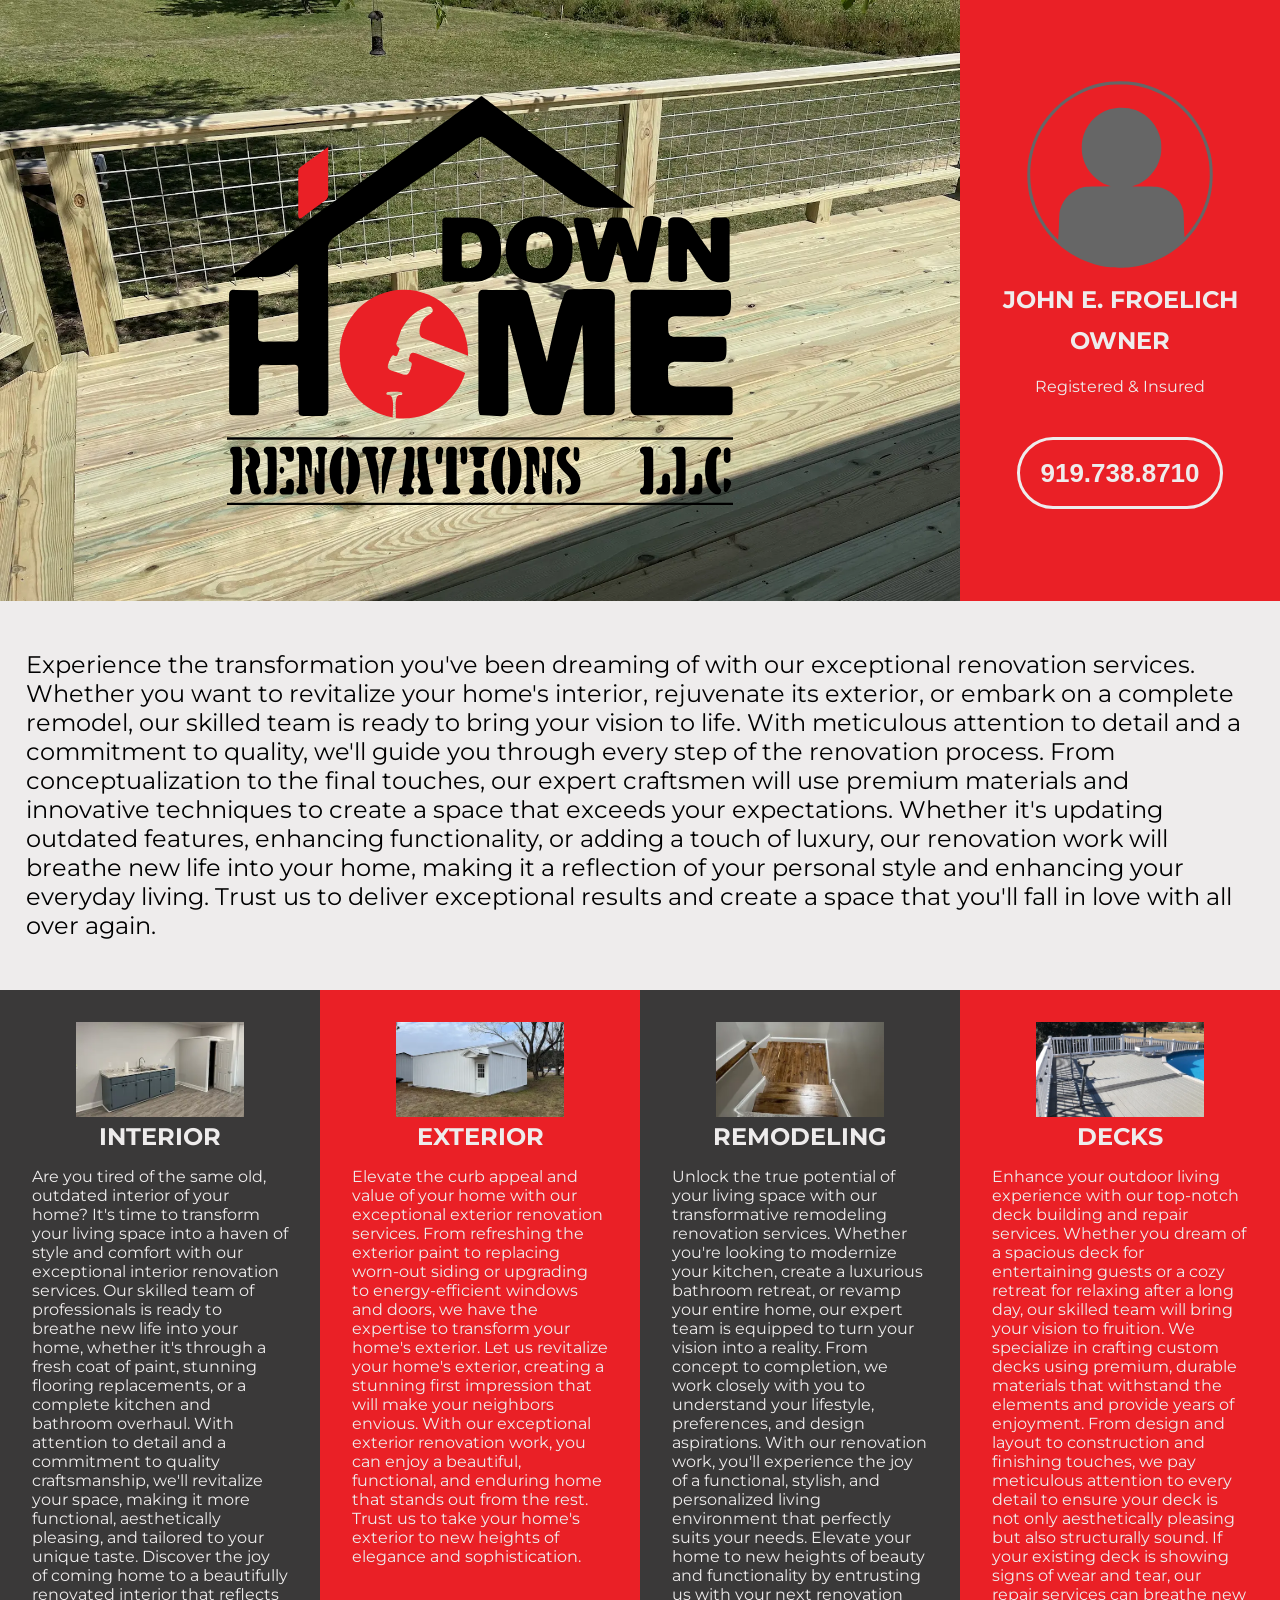
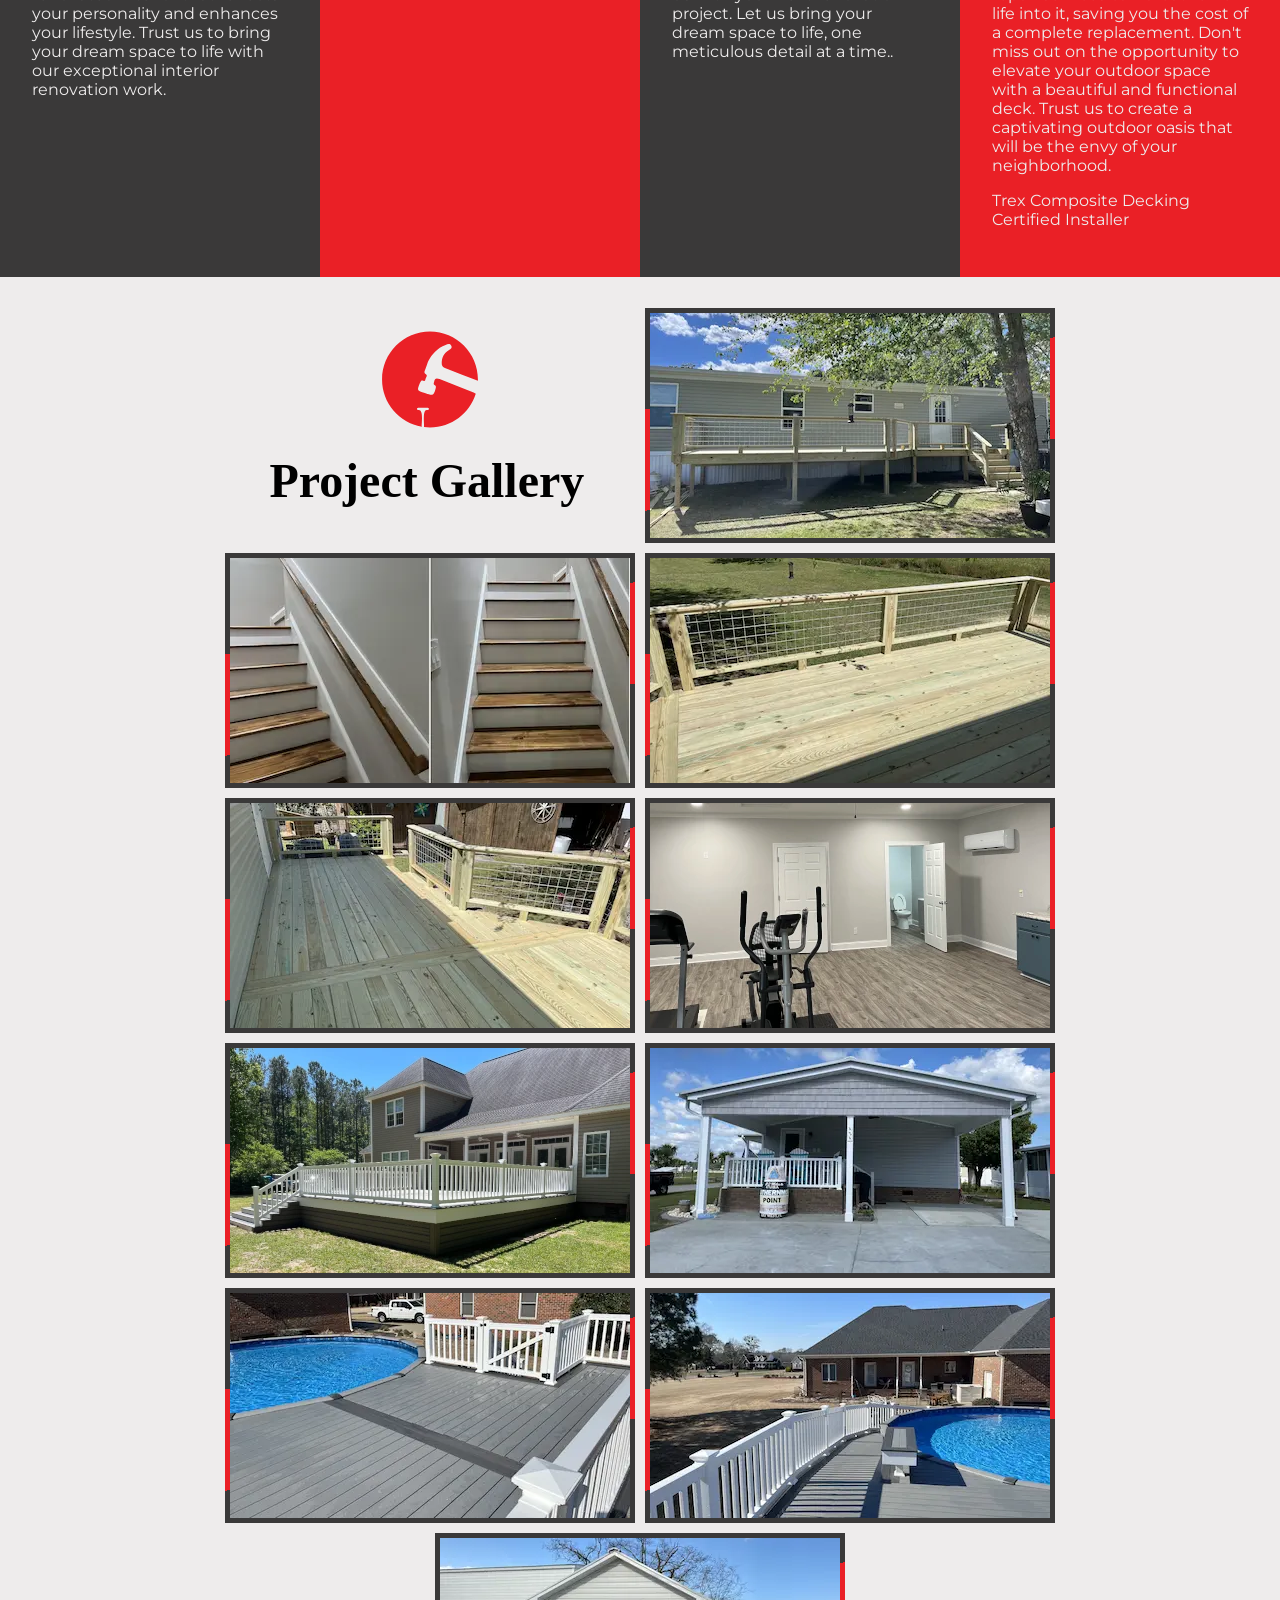
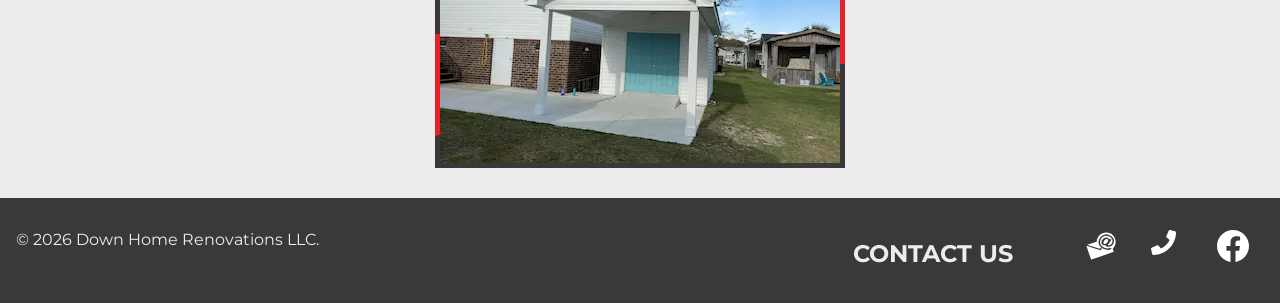
==== index.html @ b1338780 "Update index.html" ====
<!DOCTYPE html>
<html lang="en">
  <meta charset="utf-8" />
  <meta name="viewport" content="width=device-width, initial-scale=1" />

  <head>
    <title>Down Home Renovations LLC.</title>
    <meta
      name="description"
      content="Your Renovation Specialist"
    />
    <meta name="robots" content="all" />
    <link rel="stylesheet" type="text/css" href="hstyle.css" />
    <link rel="shortcut icon" href="img/favicon.svg" />
    <link
      href="https://fonts.googleapis.com/css2?family=Montserrat&display=swap"
      rel="stylesheet"
    />
  </head>
  <body>
    <section id="page">
      <block1>
        <img src="img/logo.svg" alt="Down Home Renovations LLC logo" />
      </block1>

      <bio>
        <img src="img/person.svg" alt="John E. Froelich photo" />

        <h1>John E. Froelich</h1>
        <h2>Owner</h2>
        <p>Registered & Insured</p>

        <a
          class="button"
          alt="call link"
          href="tel:9197388710"
          target="_blank"
          rel="noopener noreferrer"
          >919.738.8710</a>

</a>
      
              </bio>

      <htext>
        <p>
          Experience the transformation you've been dreaming of with our exceptional 
          renovation services. Whether you want to revitalize your home's interior, 
          rejuvenate its exterior, or embark on a complete remodel, our skilled team 
          is ready to bring your vision to life. With meticulous attention to detail 
          and a commitment to quality, we'll guide you through every step of the 
          renovation process. From conceptualization to the final touches, our expert 
          craftsmen will use premium materials and innovative techniques to create a 
          space that exceeds your expectations. Whether it's updating outdated features, 
          enhancing functionality, or adding a touch of luxury, our renovation work will 
          breathe new life into your home, making it a reflection of your personal style 
          and enhancing your everyday living. Trust us to deliver exceptional results and 
          create a space that you'll fall in love with all over again.
        </p>
      </htext>

      <interior>
        <img src="img/projects/shed02-preview.webp" alt="Interior photo" />

        <h1>Interior</h1>
        <p>
          Are you tired of the same old, outdated interior of your home? It's time to transform your living space into a haven of style and comfort with our exceptional
            interior renovation services. Our skilled team of professionals is ready to
             breathe new life into your home, whether it's through a fresh coat of paint,
              stunning flooring replacements, or a complete kitchen and bathroom overhaul.
              With attention to detail
                 and a commitment to quality craftsmanship, we'll revitalize your space,
                  making it more functional, aesthetically pleasing, and tailored to your
                   unique taste. Discover the joy of coming home to a beautifully renovated
                    interior that reflects your personality and enhances your lifestyle. 
                    Trust us to bring your dream space to life with our exceptional interior renovation work.</p>
      </interior>

      <exterior>
        <img src="img/projects/shed01-preview.webp" alt="Exterior photo" />

        <h1>Exterior</h1>
        <p>Elevate the curb appeal and value of your home with our exceptional exterior
           renovation services. From refreshing the
              exterior paint to replacing worn-out siding or upgrading to energy-efficient
               windows and doors, we have the expertise to transform your home's exterior.
                  Let us revitalize your home's exterior, creating a stunning first 
                  impression that will make your neighbors envious. With our exceptional 
                  exterior renovation work, you can enjoy a beautiful, functional, and 
                  enduring home that stands out from the rest. Trust us to take your home's
                   exterior to new heights of elegance and sophistication.</p>
      </exterior>

      <remodel>
        <img src="img/projects/stairs01-preview.webp" alt="Remodel photo" />

        <h1>Remodeling</h1>
        <p>Unlock the true potential of your living space with our transformative remodeling 
          renovation services. Whether you're looking to modernize your kitchen, create 
          a luxurious bathroom retreat, or revamp your entire home, our expert team is 
          equipped to turn your vision into a reality. From concept to completion, we 
          work closely with you to understand your lifestyle, preferences, and design 
          aspirations.  With our renovation work, you'll experience the joy of a functional, stylish, 
          and personalized living environment that perfectly suits your needs. 
          Elevate your home to new heights of beauty and functionality by 
          entrusting us with your next renovation project. 
          Let us bring your dream space to life, one meticulous detail at a time..</p>
      </remodel>

      <decks>
        <img src="img/projects/trex1-preview.webp" alt="Deck photo" />

        <h1>Decks</h1>
        <p>Enhance your outdoor living experience with our top-notch deck building and repair services. 
          Whether you dream of a spacious deck for entertaining guests or a cozy retreat for relaxing 
          after a long day, our skilled team will bring your vision to fruition. We specialize in 
          crafting custom decks using premium, durable materials that withstand the elements and 
          provide years of enjoyment. From design and layout to construction and finishing touches, 
          we pay meticulous attention to every detail to ensure your deck is not only aesthetically 
          pleasing but also structurally sound. If your existing deck is showing signs of wear and 
          tear, our repair services can breathe new life into it, saving you the cost of a complete 
          replacement. Don't miss out on the opportunity to elevate your outdoor space with a 
          beautiful and functional deck. Trust us to create a captivating outdoor oasis that will 
          be the envy of your neighborhood.</p>
        <p>Trex Composite Decking Certified Installer</p>
      </decks>
      <gallery>
        <div class="gallery-item nobg">
          <img class="nobg"  src="img/projects/projects.svg" alt="Header Image">
        </div>
        <div class="gallery-item">
          <img src="img/projects/deck01-preview.webp" alt="Deck Pic 1">
        </div>
        <div class="gallery-item">
          <img src="img/projects/stairs02-preview.webp" alt="Stair Pic">
          </div>
        <div class="gallery-item">
          <img src="img/projects/deck02-preview.webp" alt="Deck Pic 2">
        </div>

          <div class="gallery-item">
            <img src="img/projects/deck03-preview.webp" alt="Deck Pic 3">
          </div>
          <div class="gallery-item">
            <img src="img/projects/interior-preview.webp" alt="Interior Pic">
          </div>
          <div class="gallery-item">
            <img src="img/projects/trex-preview.webp" alt="Trex Pic">
        </div>

        <div class="gallery-item">
          <img src="img/projects/carport.webp" alt="Carport Pic">
      </div>

      <div class="gallery-item">
        <img src="img/projects/trex02.webp" alt="Trex Pic 2">
    </div>

    <div class="gallery-item">
      <img src="img/projects/trex03.webp" alt="Trex Pic 3">
  </div>

  <div class="gallery-item">
    <img src="img/projects/shed.webp" alt="Shed Pic">
</div>
      </gallery>

      <footer>
        <div>
          <p>&copy; <script>document.write( new Date().getFullYear() );</script>  Down Home Renovations LLC.</p>
          </div>
           <div id="social">
                 <ul>
                  <li><h1>Contact Us</h1></li>
                  <li>&nbsp;</li>
                   <li class="email">
                     <a aria-label="Email link" href="mailto:john@downhomerenovation.com">
                       <img class="socialicon" src="img/email.svg" alt="Email link"></img></a>
                   </li>
                   <li class="call">
                     <a aria-label="Telephone link" href="tel:9197388710">
                       <img class="socialicon" src="img/phone.svg" alt="Phone link"></img></a>
                   </li>
                   <li class="call">
                      <a aria-label="Facebook link" href="https://www.facebook.com/downhomerenovationsnc">
                        <img class="socialicon" src="img/facebookfill.svg" alt="Facebook link"></img></a>
                    </li>
  
                 </ul>
               </div>
      </footer>

    </section>
  </body>
</html>
---- hstyle.css ----
:root {
  --red: #ea2026;
  --slate: #a4bcc2;
  --offwhite: #eeecec;
  --dg: #3a3939;
  --clear: rgba(0, 0, 0, 0);
  --tranwhite: rgba(255, 255, 255, 0.4);
}

body {
  font-family: "Montserrat", sans-serif;
  padding: 0;
  margin: 0;
}
h1 {
  font-size: 1.5rem;
  text-transform: uppercase;
}

h2 {
  text-transform: uppercase;
}

h1,
h2 {
  margin: 2% 0 2% 0;
  text-align: center;
}

a {
  text-decoration: none;
}

img {
  display: block;
  margin-left: auto;
  margin-right: auto;
  width: 66%;
}

#page {
  display: grid;
  width: 100%;
  grid-template-areas:
    "block1 block1 block1 bio"
    "htext htext htext htext"
    "interior exterior remodel decks"
    "gallery gallery gallery gallery"
    "footer  footer footer footer";
  grid-template-columns: repeat(4, 1fr);
}

#page > block1 {
  grid-area: block1;
  display: flex;
  justify-content: center;
  align-items: center;
  background-color: var(--dg);
  background-image: url(img/projects/deck02.webp);
  background-size: cover;
  color: var(--offwhite);
  padding: 10%;
}

#page > bio {
  grid-area: bio;
  display: flex;
  flex-direction: column;
  justify-content: center;
  align-items: center;
  color: var(--offwhite);
  background-color: var(--red);
  padding: 1%;
}

.button {
  border-radius: 1000px;
  padding: 20px;
  margin: 25px auto 20px auto;
  font: normal bold 26px/1 "Open Sans", sans-serif;
  border: 3px solid;
  text-align: center;
  text-decoration: none;
  display: block;
  width: fit-content;
  border-color: var(--offwhite);
  color: var(--offwhite);
}

.button:hover {
  background: var(--slate);
  color: var(--red);
}

#page > htext {
  background-color: var(--offwhite);
  grid-area: htext;
  padding: 2%;
  font-size: 1.5rem;
}

#page > interior {
  grid-area: interior;
}

#page > exterior {
  grid-area: exterior;
}

#page > remodel {
  grid-area: remodel;
}

#page > decks {
  grid-area: decks;
}

#page > interior,
#page > remodel,
#page > exterior,
#page > decks {
  color: var(--offwhite);
  padding: 10%;
}

#page > interior,
#page > remodel {
  background-color: var(--dg);
}

#page > exterior,
#page > decks {
  background-color: var(--red);
}

#page > gallery {
  grid-area: gallery;
  display: flex;
  padding: 2%;
  background: var(--offwhite);
  flex-wrap: wrap;
  justify-content: center;
  align-items: center;
}

.gallery-item {
  display: flex;
  align-content: space-around;
  justify-content: space-around;
}

.gallery-item img {
  width: 100%;
  height: auto;
  padding: 5px;
  margin: 5px;
  background-image: linear-gradient(
    170deg,
    var(--dg) 0%,
    var(--dg) 33%,
    var(--red) 33%,
    var(--red) 66%,
    var(--dg) 66%
  );
}

.nobg img {
  background-image: none !important;
}

#page > footer {
  grid-area: footer;
  background-color: var(--dg);
  color: var(--offwhite);
  margin: 0;
  padding: 1rem;
  display: flex;
  align-content: center;
  justify-content: space-between;
  flex-direction: row;
}

.footer div {
  flex: auto;
  margin: 0.5rem;
}

#social {
  display: table-cell;
  vertical-align: middle;
}

#social ul {
  text-align: center;
  padding-left: 0;
}

#social li {
  display: inline-block;
  list-style-type: none;
  margin: 0 15px;
}

#social ul li {
  transition: ease 0.3s;
}

#social ul:hover > li:not(:first-of-type) {
  opacity: 0.5;
}

#social ul:hover > li:not(:first-of-type):hover {
  opacity: 1;
  transform: scale(1.5);
}

.socialicon {
  width: 2rem;
  height: 2rem;
}

@media only screen and (max-width: 1000px) {
  #page {
    display: grid;
    min-width: calc(min-content + 1em);
    grid-template-areas:
      "block1 bio"
      "htext htext"
      "interior exterior"
      "remodel decks"
      "gallery gallery"
      "footer footer";
    gap: 10px;
    text-align: center;
    grid-template-columns: repeat(2, 1fr);
  }

  #page > block1 {
    background-image: linear-gradient(var(--tranwhite), var(--tranwhite)),
      url(img/projects/deck02.webp);
  }

  #page > footer {
    flex-direction: column;
  }
}

@media only screen and (max-width: 700px) {
  #page {
    display: grid;
    min-width: calc(min-content + 1em);
    height: 250px;
    grid-template-areas:
      "block1"
      "bio"
      "htext"
      "interior"
      "exterior"
      "remodel"
      "decks"
      "gallery"
      "footer";
    gap: 10px;
    text-align: center;
    grid-template-columns: 1fr;
  }
}
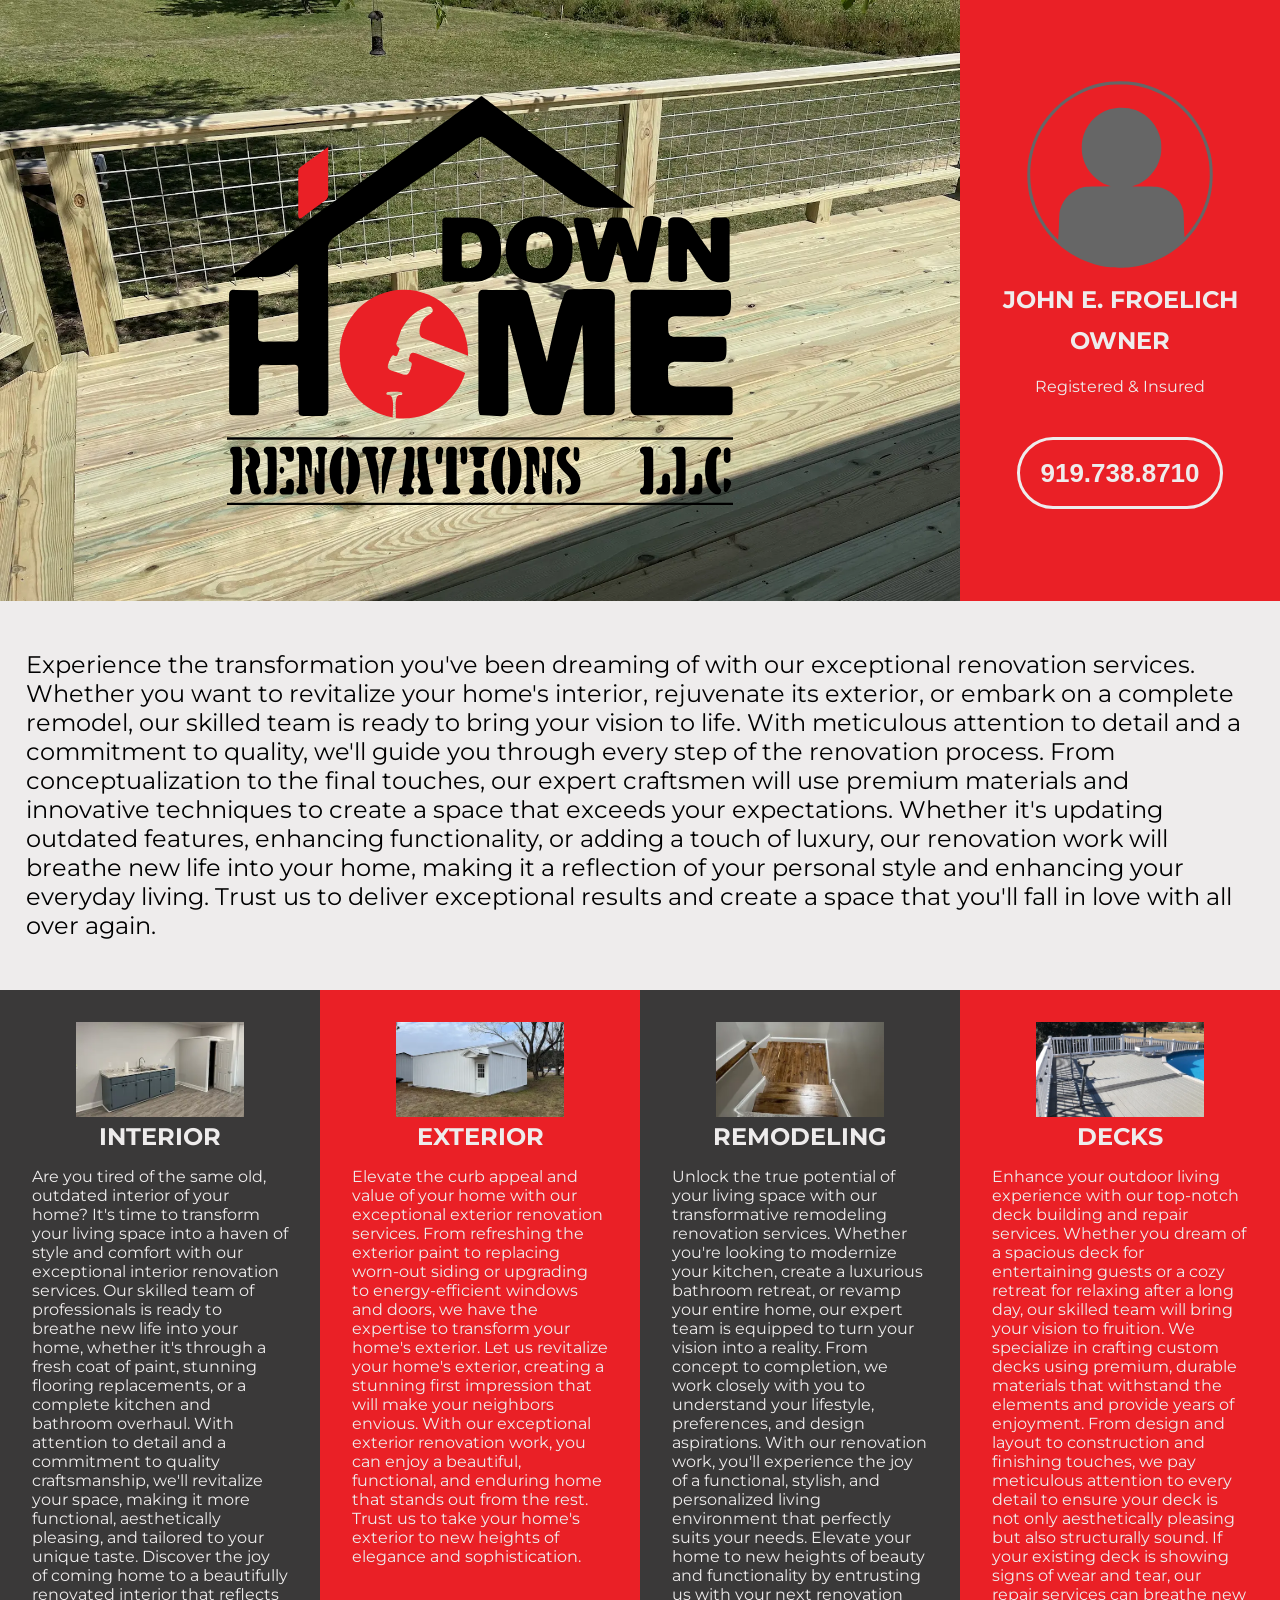
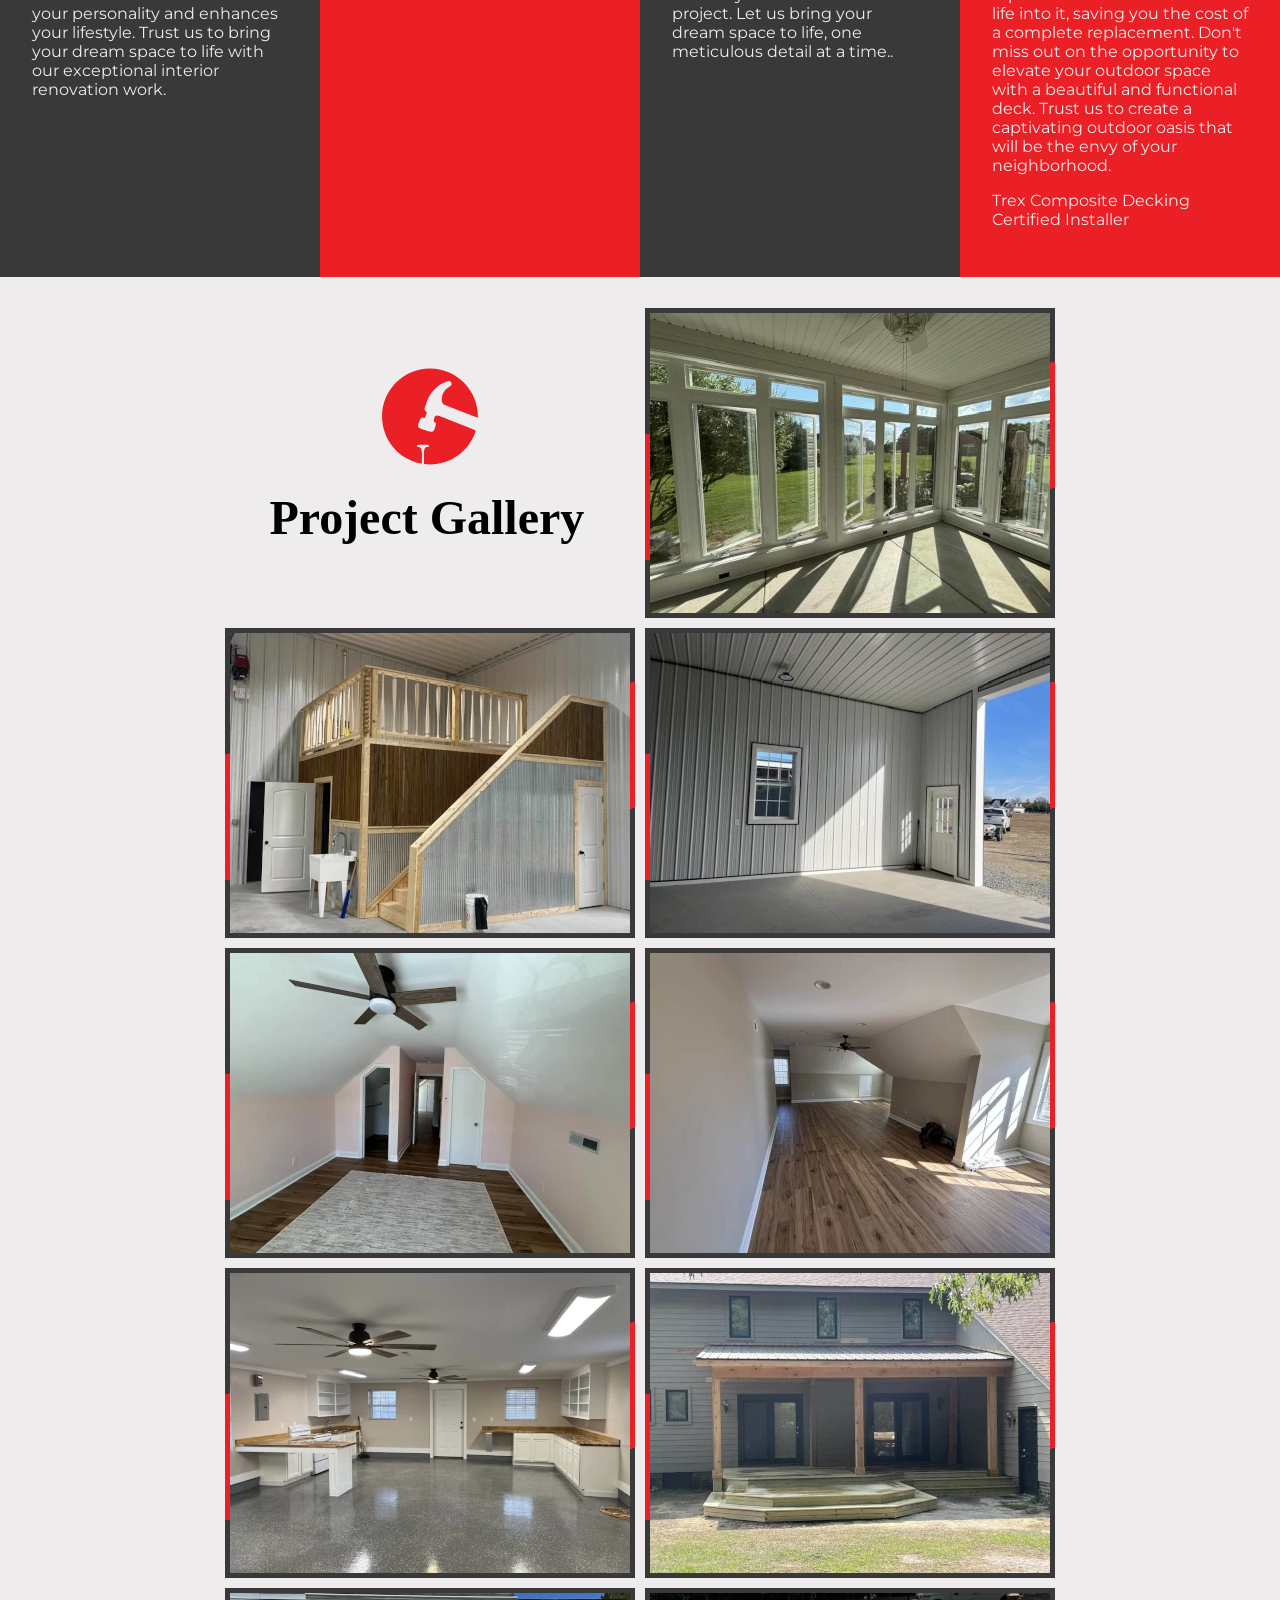
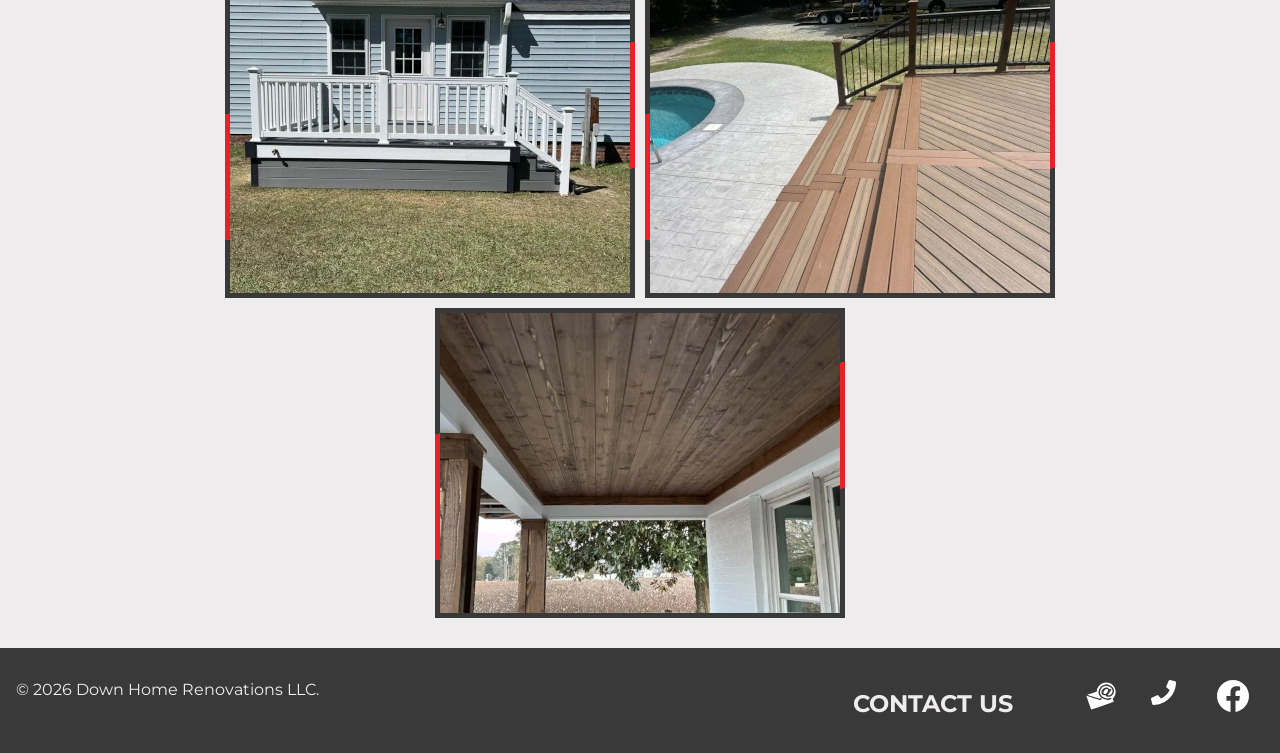
==== commit 166ea87a: "project updates photo updates" ====
--- a/index.html
+++ b/index.html
@@ -129,39 +129,39 @@
           <img class="nobg"  src="img/projects/projects.svg" alt="Header Image">
         </div>
         <div class="gallery-item">
-          <img src="img/projects/deck01-preview.webp" alt="Deck Pic 1">
+          <img src="img/projects/sunroom.webp" alt="Sunroom Pic 1">
         </div>
         <div class="gallery-item">
-          <img src="img/projects/stairs02-preview.webp" alt="Stair Pic">
+          <img src="img/projects/shop.webp" alt="Shop Pic 1">
           </div>
         <div class="gallery-item">
-          <img src="img/projects/deck02-preview.webp" alt="Deck Pic 2">
+          <img src="img/projects/shop02.webp" alt="Shop Pic 2">
         </div>
 
           <div class="gallery-item">
-            <img src="img/projects/deck03-preview.webp" alt="Deck Pic 3">
+            <img src="img/projects/room01.webp" alt="Room Pic 1">
           </div>
           <div class="gallery-item">
-            <img src="img/projects/interior-preview.webp" alt="Interior Pic">
+            <img src="img/projects/room02.webp" alt="Room Pic 2">
           </div>
           <div class="gallery-item">
-            <img src="img/projects/trex-preview.webp" alt="Trex Pic">
+            <img src="img/projects/kitchen.webp" alt="Kitchen Pic">
         </div>
 
         <div class="gallery-item">
-          <img src="img/projects/carport.webp" alt="Carport Pic">
+          <img src="img/projects/deck06.webp" alt="Deck Pic 6">
       </div>
 
       <div class="gallery-item">
-        <img src="img/projects/trex02.webp" alt="Trex Pic 2">
+        <img src="img/projects/deck07.webp" alt="Deck Pic 7">
     </div>
 
     <div class="gallery-item">
-      <img src="img/projects/trex03.webp" alt="Trex Pic 3">
+      <img src="img/projects/deck08.webp" alt="Deck Pic 8">
   </div>
 
   <div class="gallery-item">
-    <img src="img/projects/shed.webp" alt="Shed Pic">
+    <img src="img/projects/ceiling.webp" alt="Ceiling Pic">
 </div>
       </gallery>
 
@@ -185,11 +185,9 @@
                       <a aria-label="Facebook link" href="https://www.facebook.com/downhomerenovationsnc">
                         <img class="socialicon" src="img/facebookfill.svg" alt="Facebook link"></img></a>
                     </li>
-  
                  </ul>
                </div>
       </footer>
-
     </section>
   </body>
 </html>
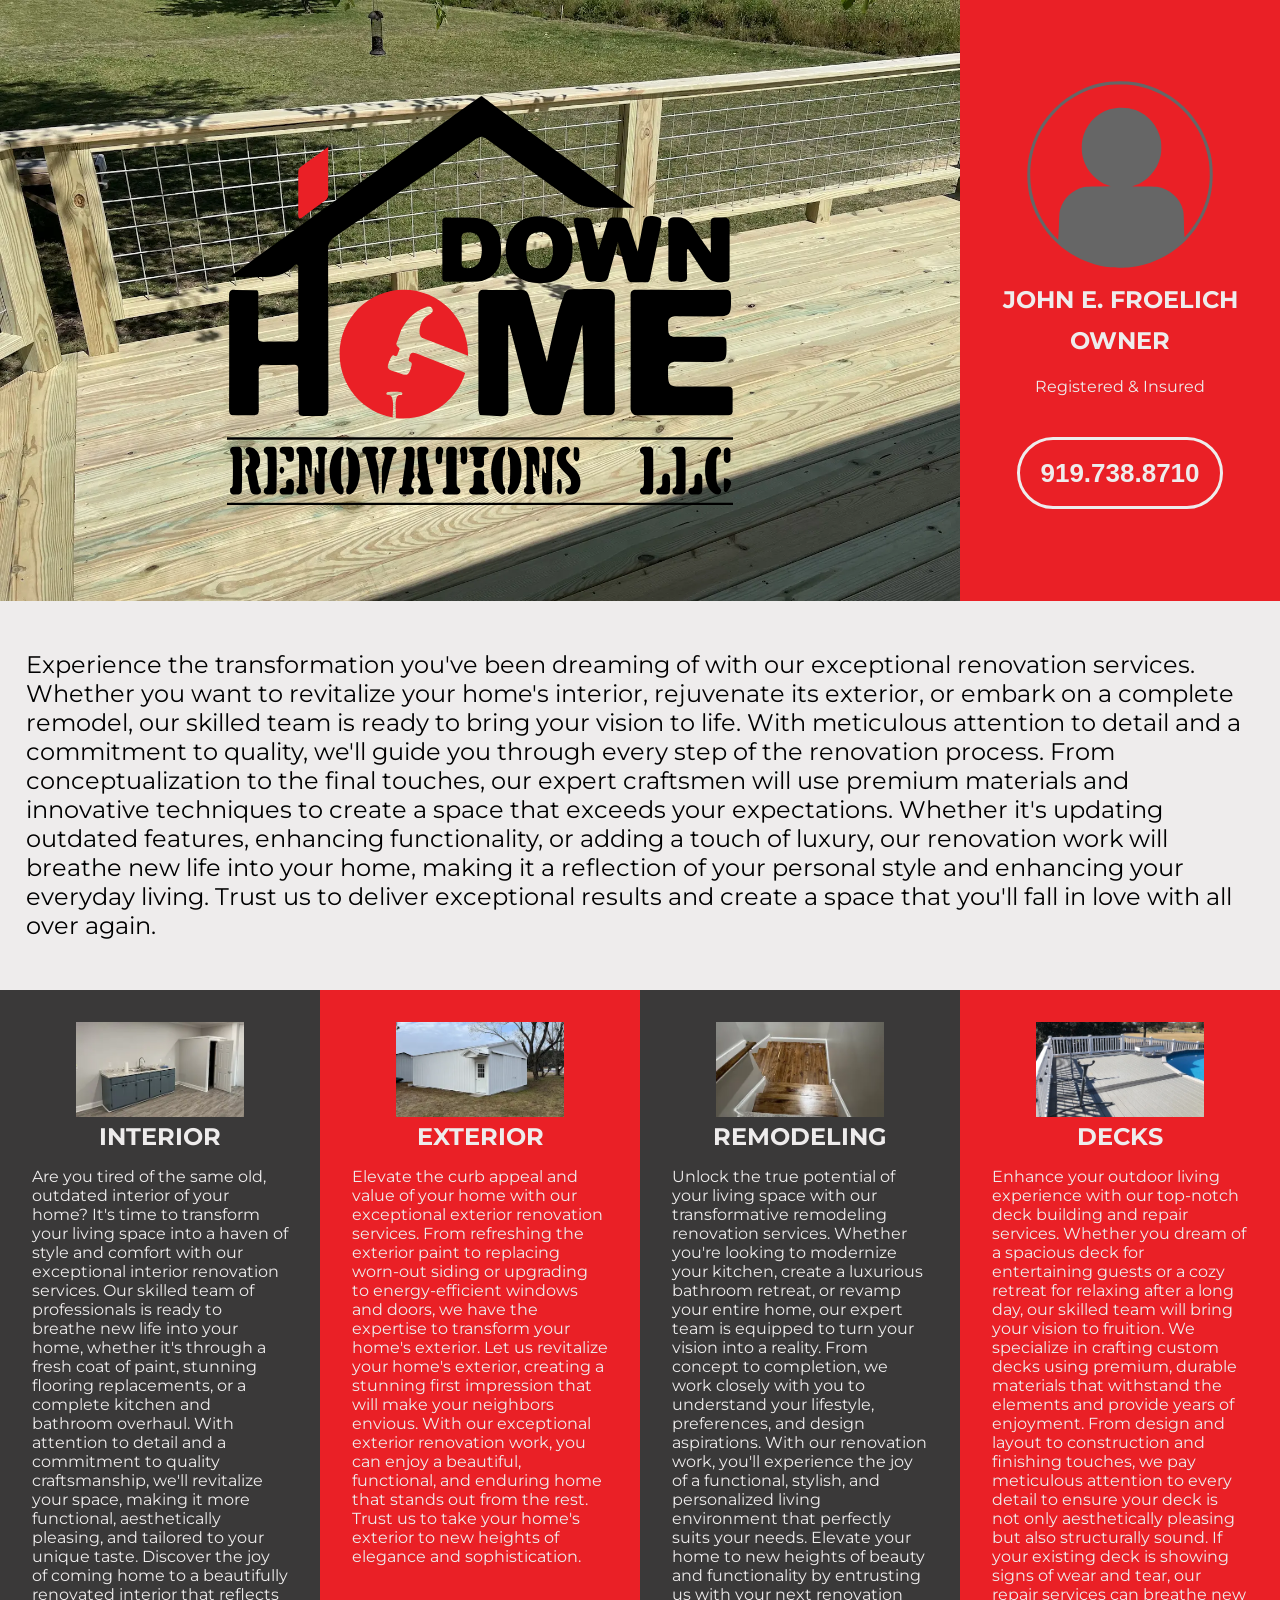
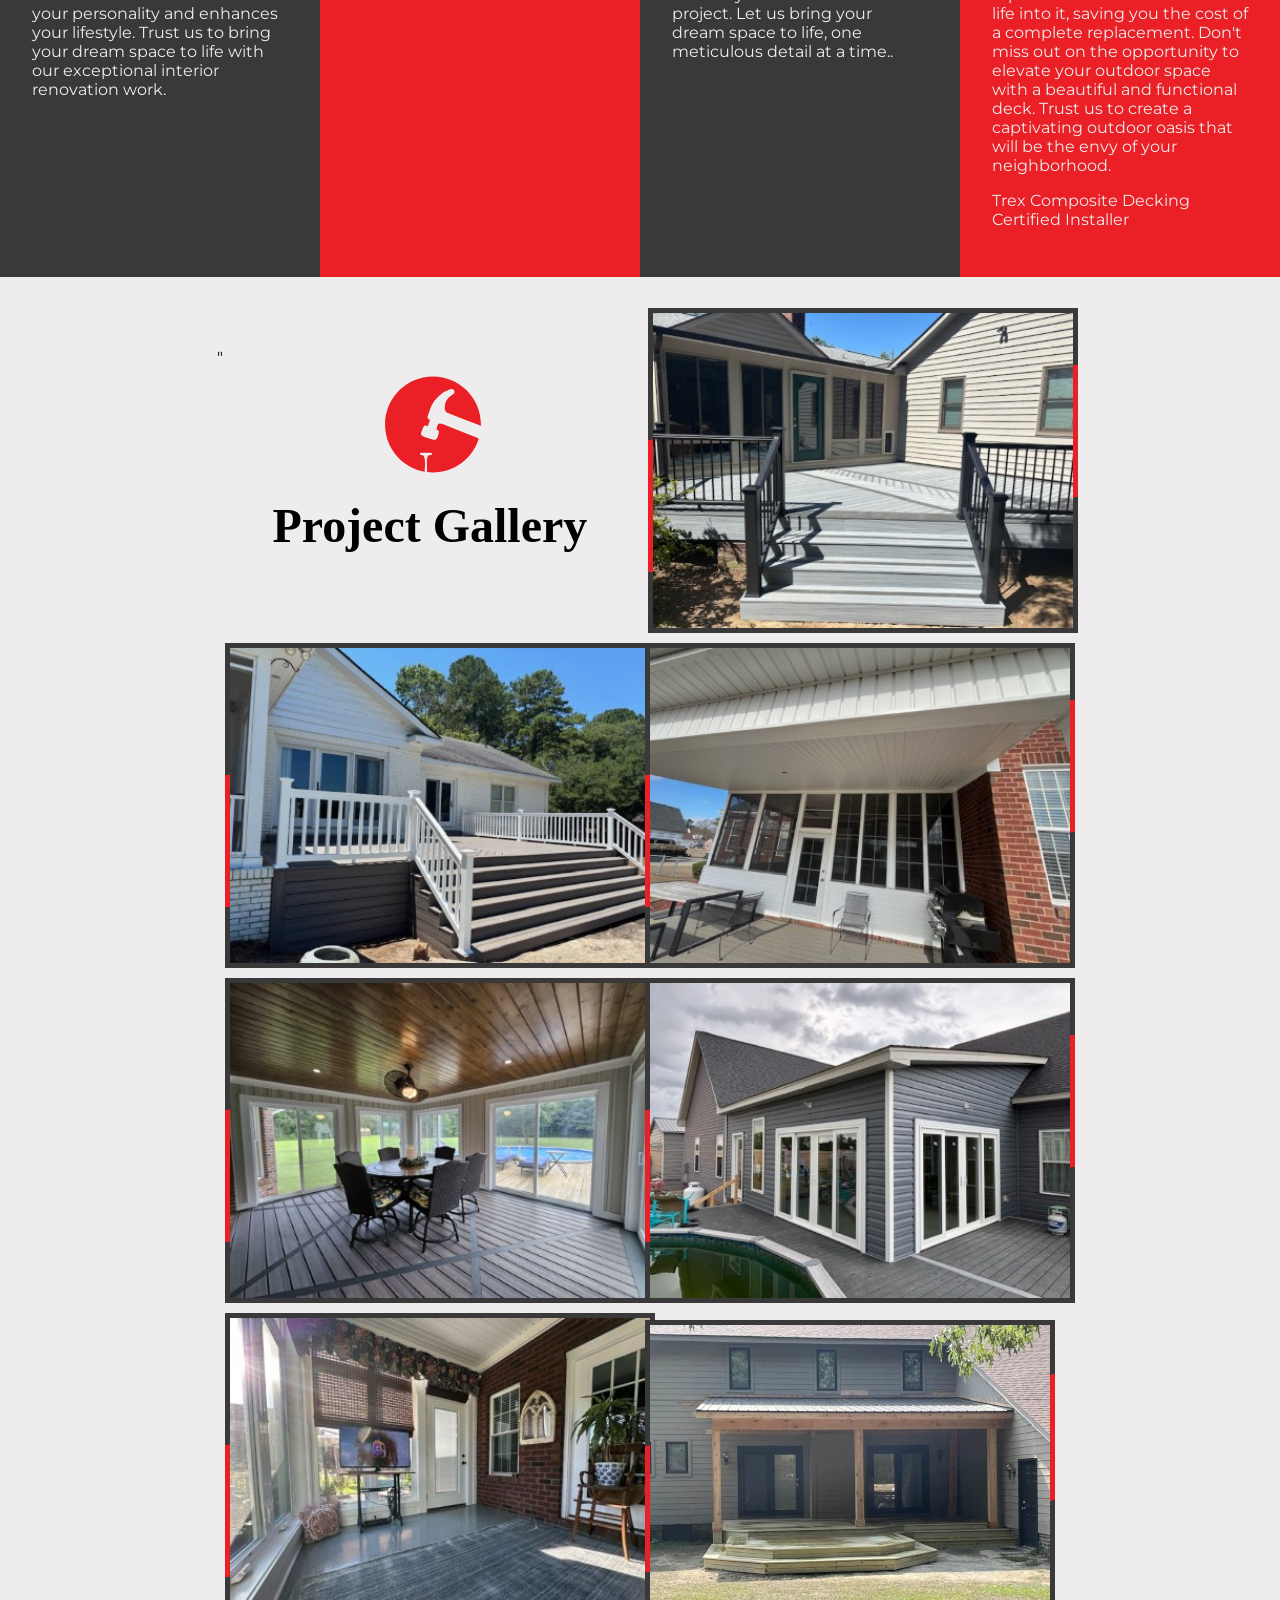
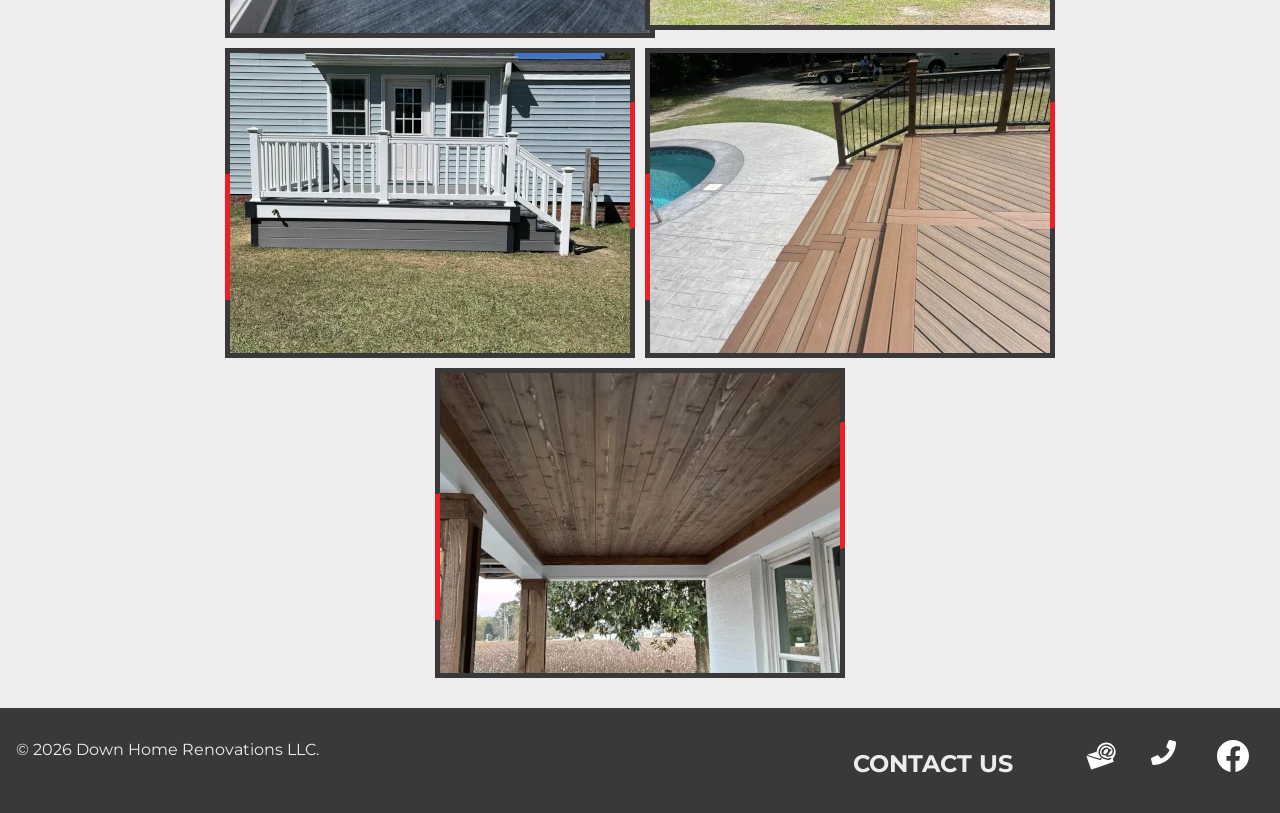
==== commit 13c643ed: "Project updates" ====
--- a/index.html
+++ b/index.html
@@ -126,26 +126,26 @@
       </decks>
       <gallery>
         <div class="gallery-item nobg">
-          <img class="nobg"  src="img/projects/projects.svg" alt="Header Image">
+          "<img class="nobg"  src="img/projects/projects.svg" alt="Header Image">
         </div>
         <div class="gallery-item">
-          <img src="img/projects/sunroom.webp" alt="Sunroom Pic 1">
+          <a href="p-deckremodel.html"><img src="img/projects/fp-imgs/deck-thumb.jpg" alt="Deck Remodel"></a>
         </div>
         <div class="gallery-item">
-          <img src="img/projects/shop.webp" alt="Shop Pic 1">
+          <a href="p-deckremodel2.html"><img src="img/projects/fp-imgs/deck2-thumb.jpg" alt="Deck Remodel"></a>
           </div>
         <div class="gallery-item">
-          <img src="img/projects/shop02.webp" alt="Shop Pic 2">
+          <a href="p-cover.html"><img src="img/projects/fp-imgs/porch-thumb.jpg" alt="Covered Porch"></a>
         </div>
 
           <div class="gallery-item">
-            <img src="img/projects/room01.webp" alt="Room Pic 1">
+            <a href="p-sunporchremodel.html"><img src="img/projects/fp-imgs/sunporch-thumb.jpg" alt="Sun Porch"></a>
           </div>
           <div class="gallery-item">
-            <img src="img/projects/room02.webp" alt="Room Pic 2">
+            <a href="p-sunporchremodel2.html"><img src="img/projects/fp-imgs/sunporch2-thumb.jpg" alt="Sun Porch"></a>
           </div>
           <div class="gallery-item">
-            <img src="img/projects/kitchen.webp" alt="Kitchen Pic">
+            <a href="p-sunroom.html"><img src="img/projects/fp-imgs/surnroom-thumb.jpg" alt="Sun Room"></a>
         </div>
 
         <div class="gallery-item">
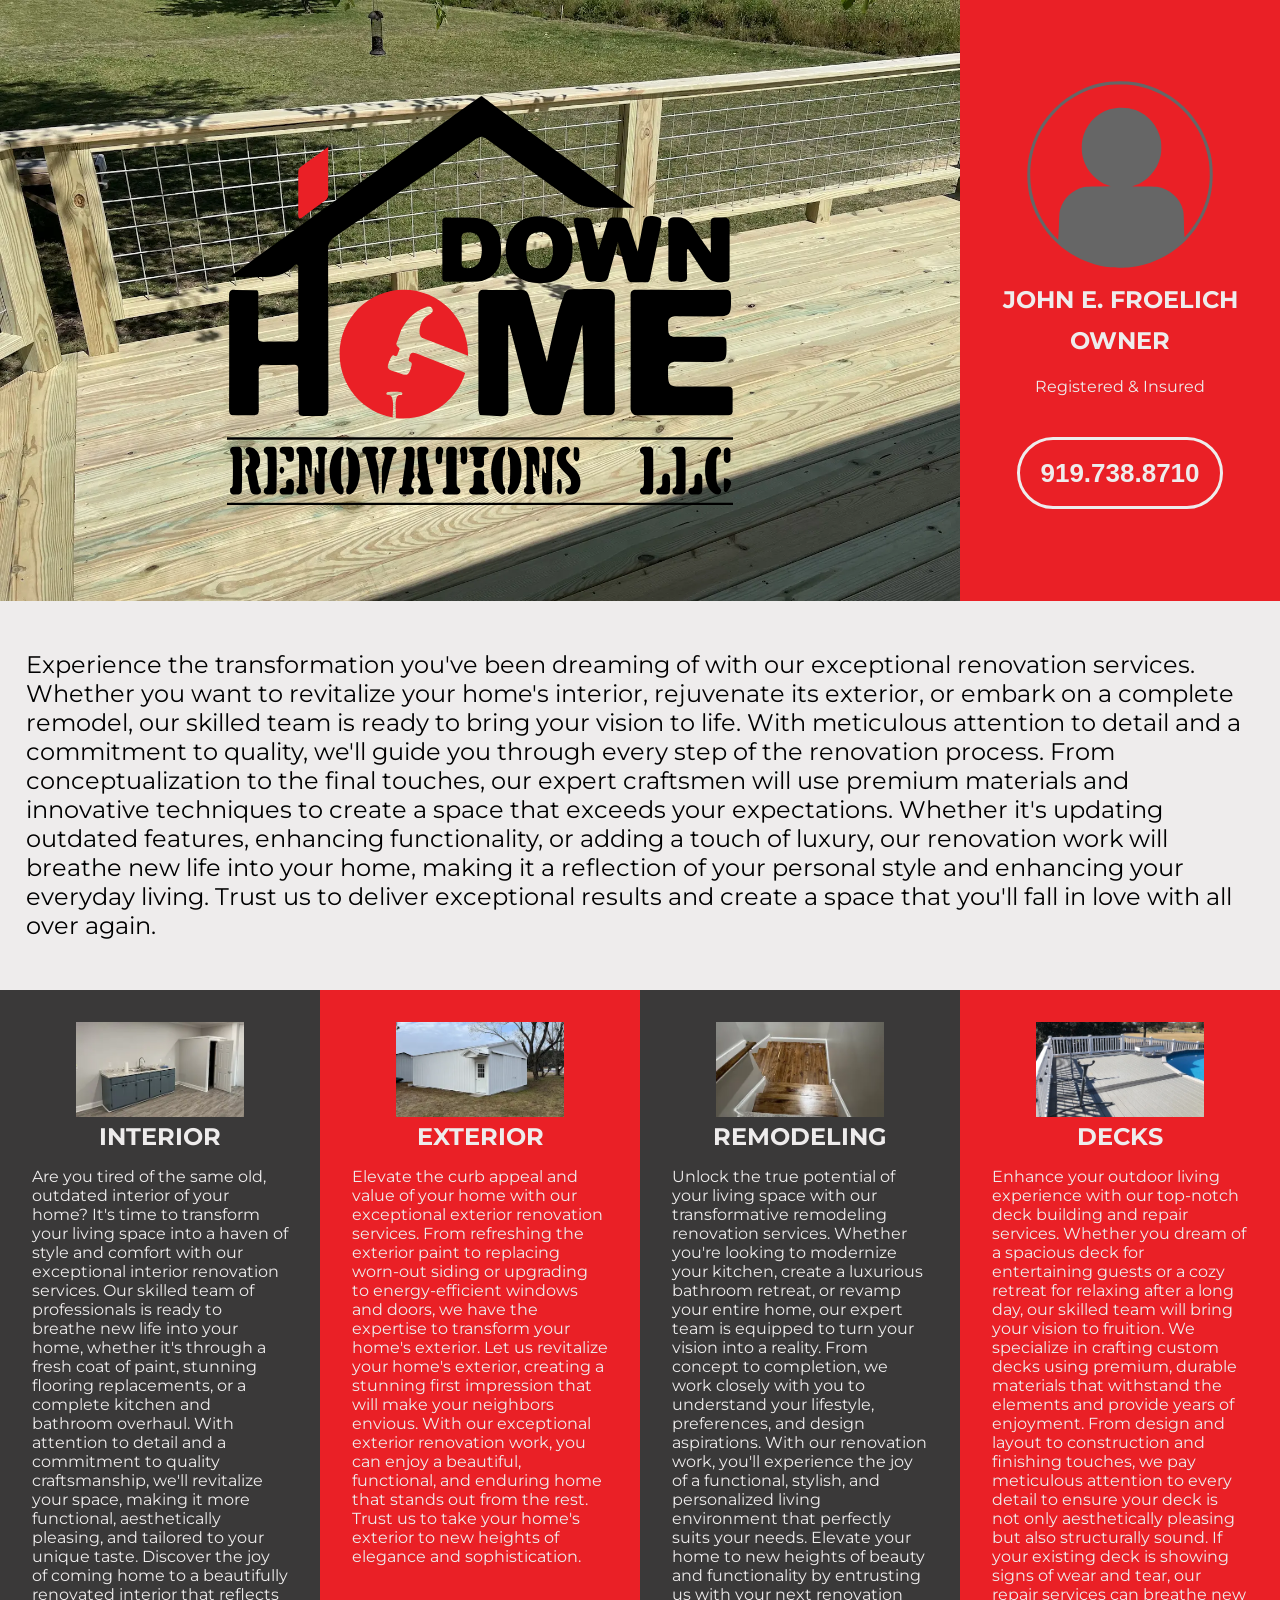
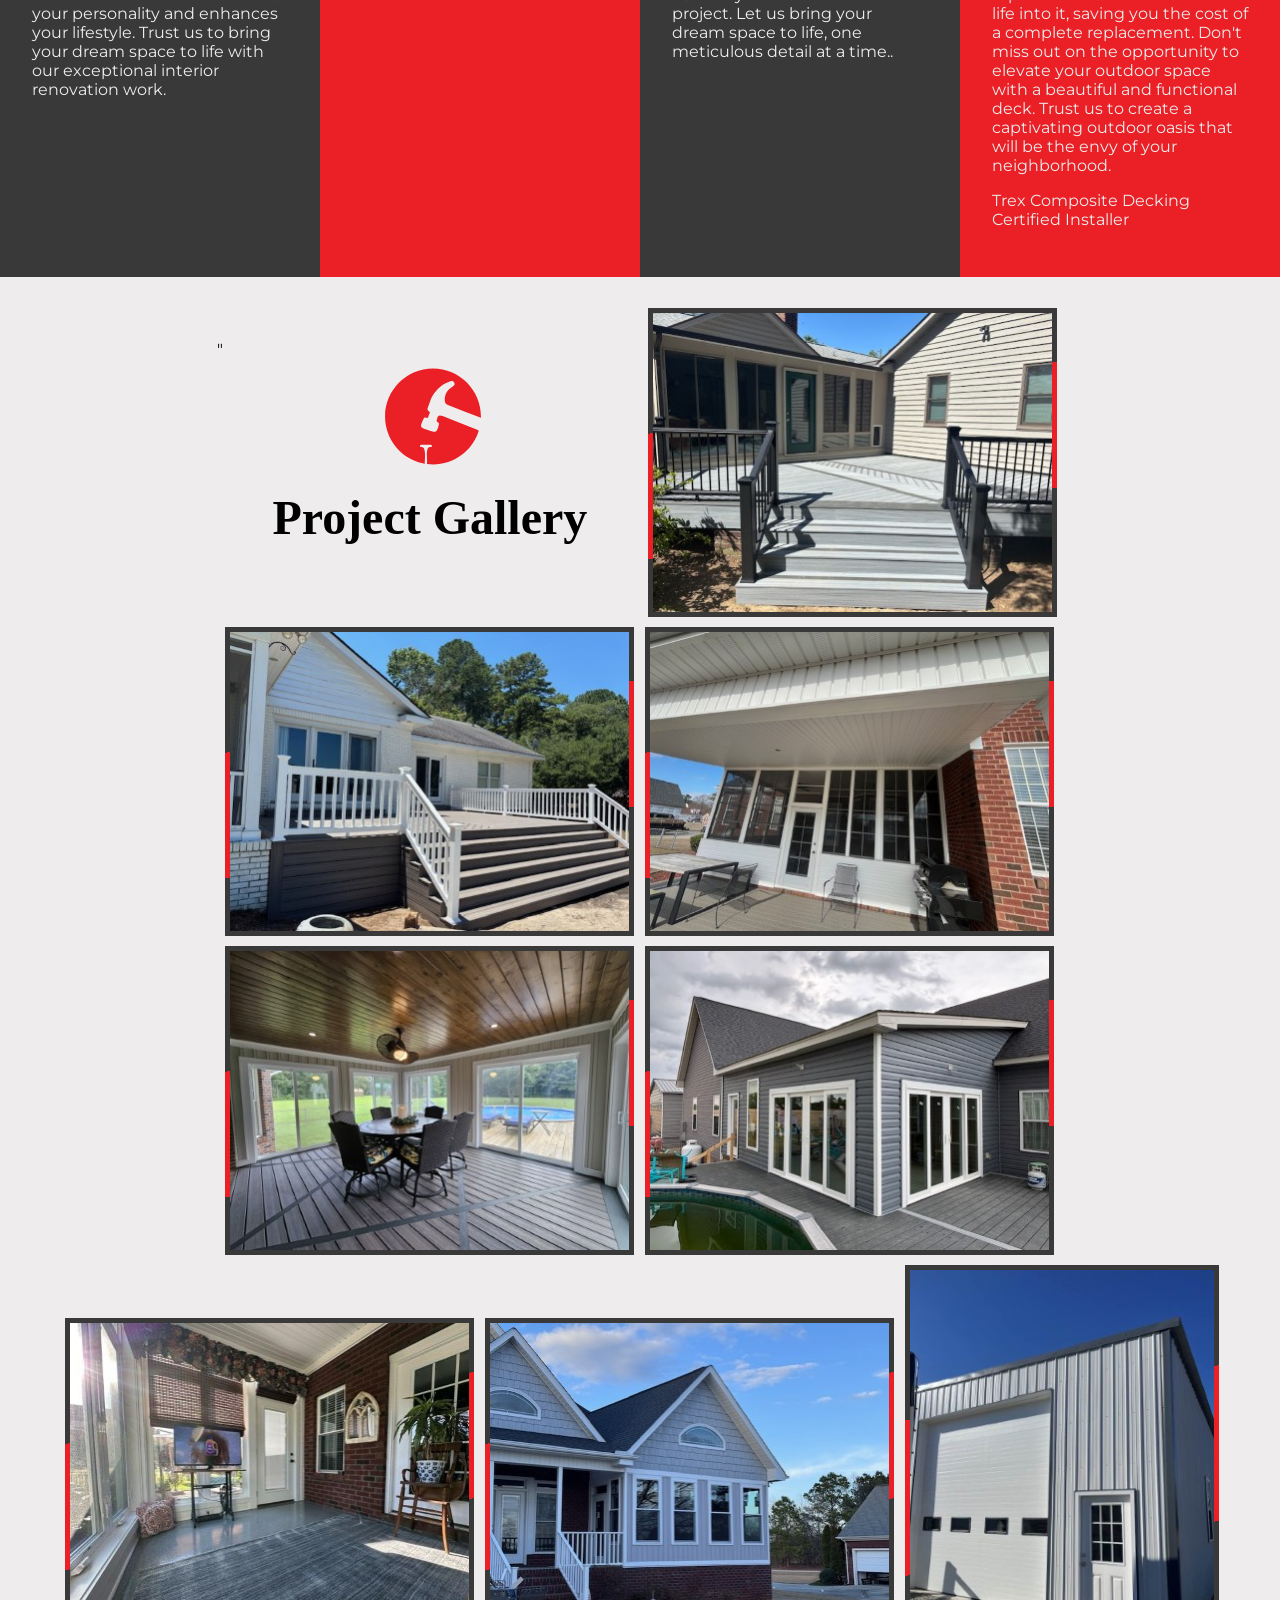
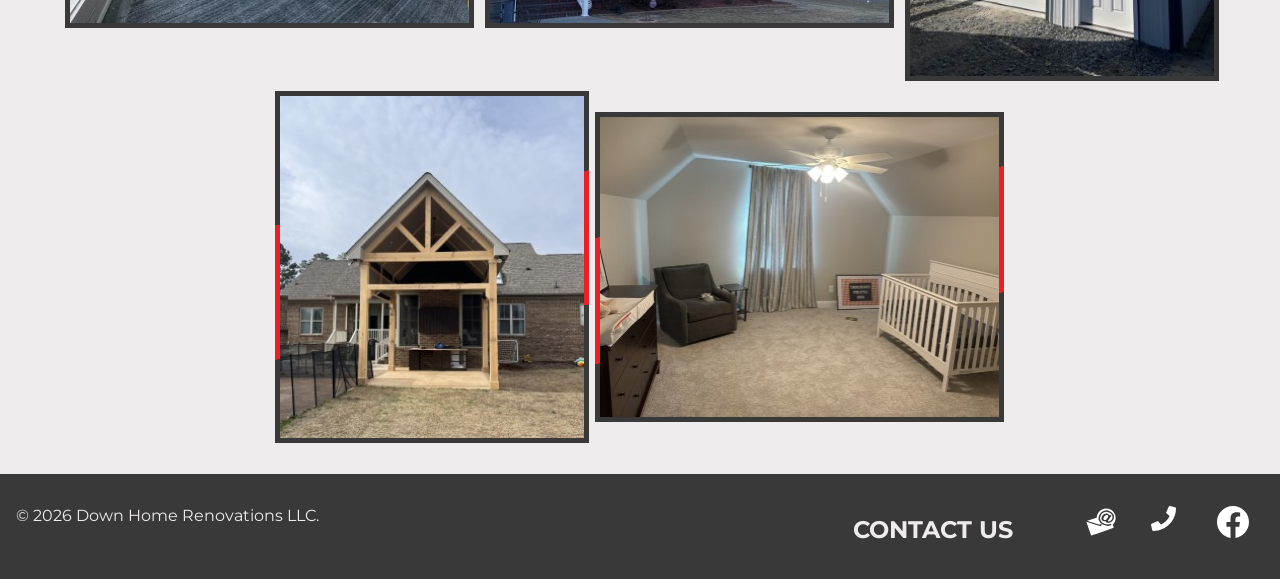
==== commit 3af7ed65: "project updates" ====
--- a/index.html
+++ b/index.html
@@ -148,22 +148,22 @@
             <a href="p-sunroom.html"><img src="img/projects/fp-imgs/surnroom-thumb.jpg" alt="Sun Room"></a>
         </div>
 
-        <div class="gallery-item">
-          <img src="img/projects/deck06.webp" alt="Deck Pic 6">
-      </div>
+          <div class="gallery-item">
+            <a href="p-sunroom2.html"><img src="img/projects/fp-imgs/sunroom2-thumb.jpg" alt="Sun Room"></a>
+        </div>
 
-      <div class="gallery-item">
-        <img src="img/projects/deck07.webp" alt="Deck Pic 7">
-    </div>
+                  <div class="gallery-item">
+            <a href="p-rv.html"><img src="img/projects/fp-imgs/rv-thumb.jpg" alt="RV Enclosure"></a>
+        </div>
 
-    <div class="gallery-item">
-      <img src="img/projects/deck08.webp" alt="Deck Pic 8">
-  </div>
+                  <div class="gallery-item">
+            <a href="p-porch2.html"><img src="img/projects/fp-imgs/porch2-thumb.jpg" alt="Covered Porch"></a>
+        </div>
+                  <div class="gallery-item">
+            <a href="p-bonus.html"><img src="img/projects/fp-imgs/2-thumb.jpg" alt="Bonus Room"></a>
+        </div>
 
-  <div class="gallery-item">
-    <img src="img/projects/ceiling.webp" alt="Ceiling Pic">
-</div>
-      </gallery>
+     </gallery>
 
       <footer>
         <div>
--- a/hstyle.css
+++ b/hstyle.css
@@ -150,7 +150,7 @@
 }
 
 .gallery-item img {
-  width: 100%;
+  width: 95%;
   height: auto;
   padding: 5px;
   margin: 5px;
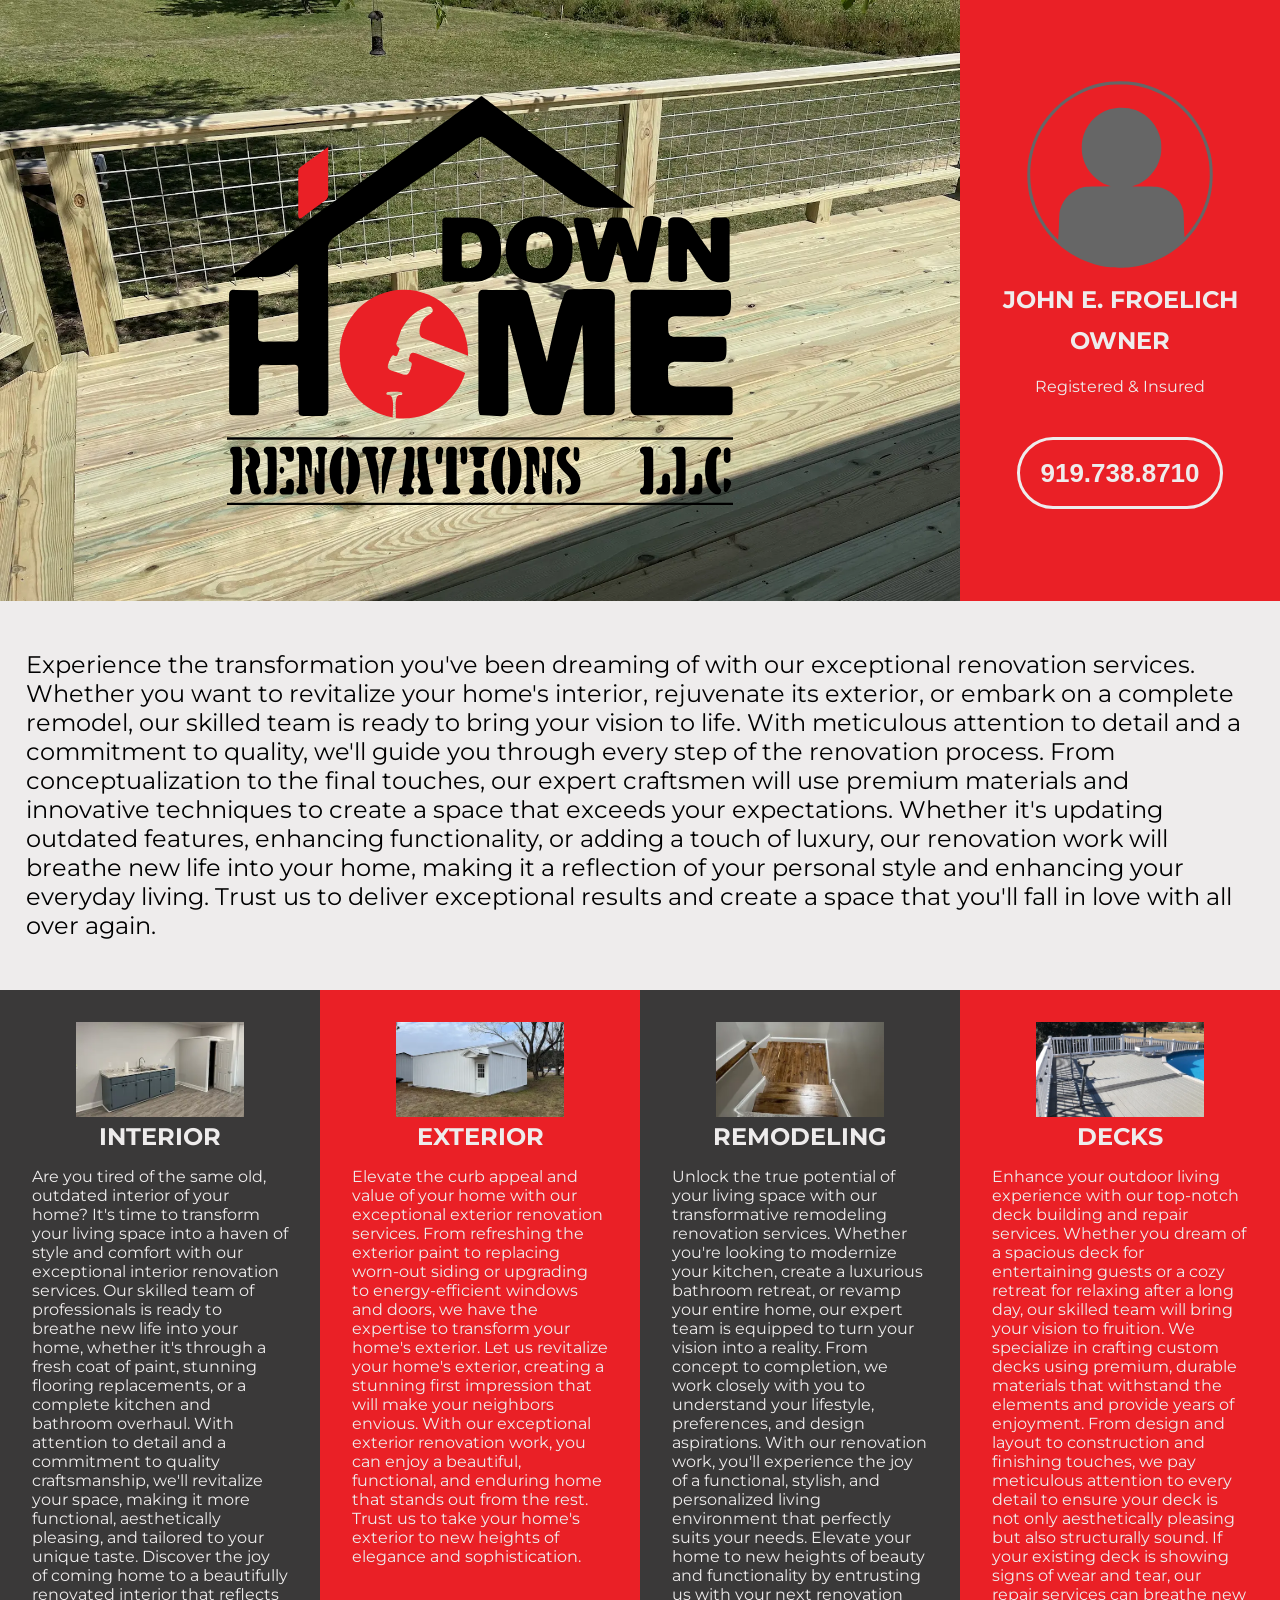
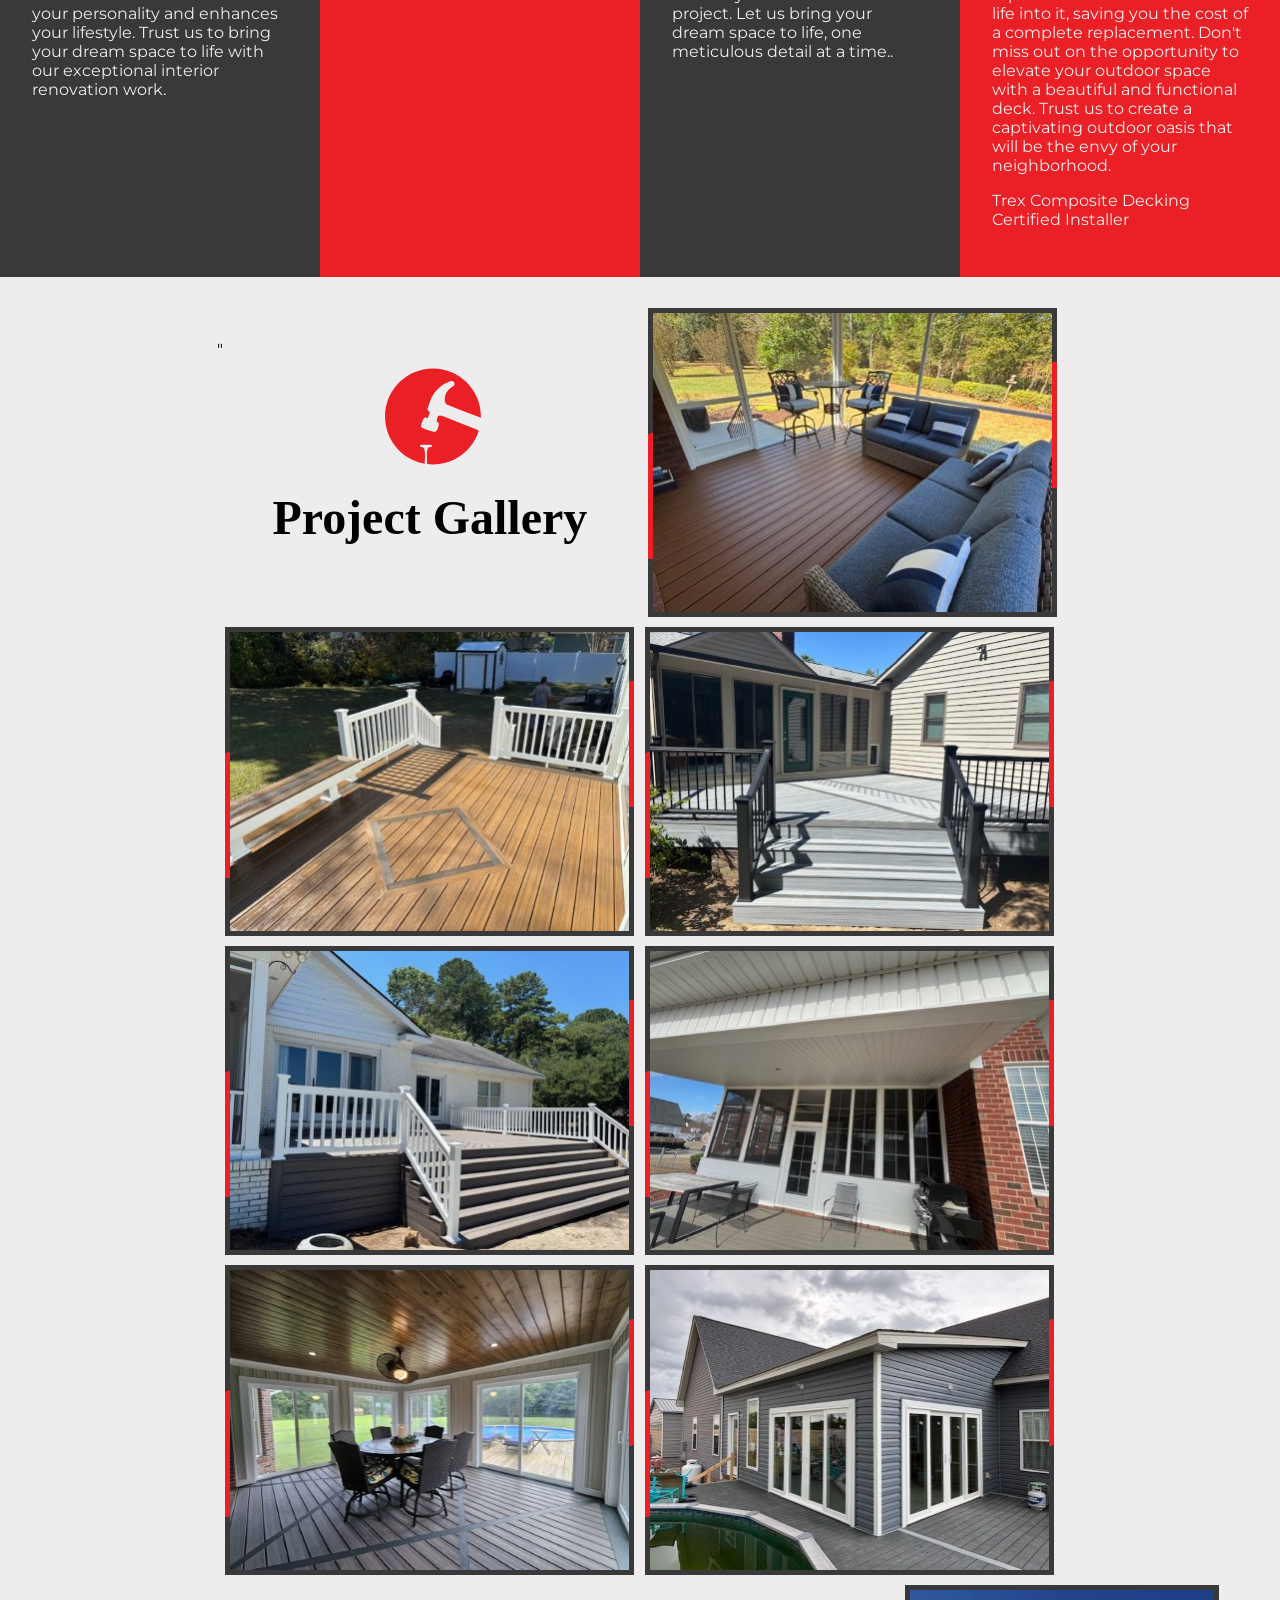
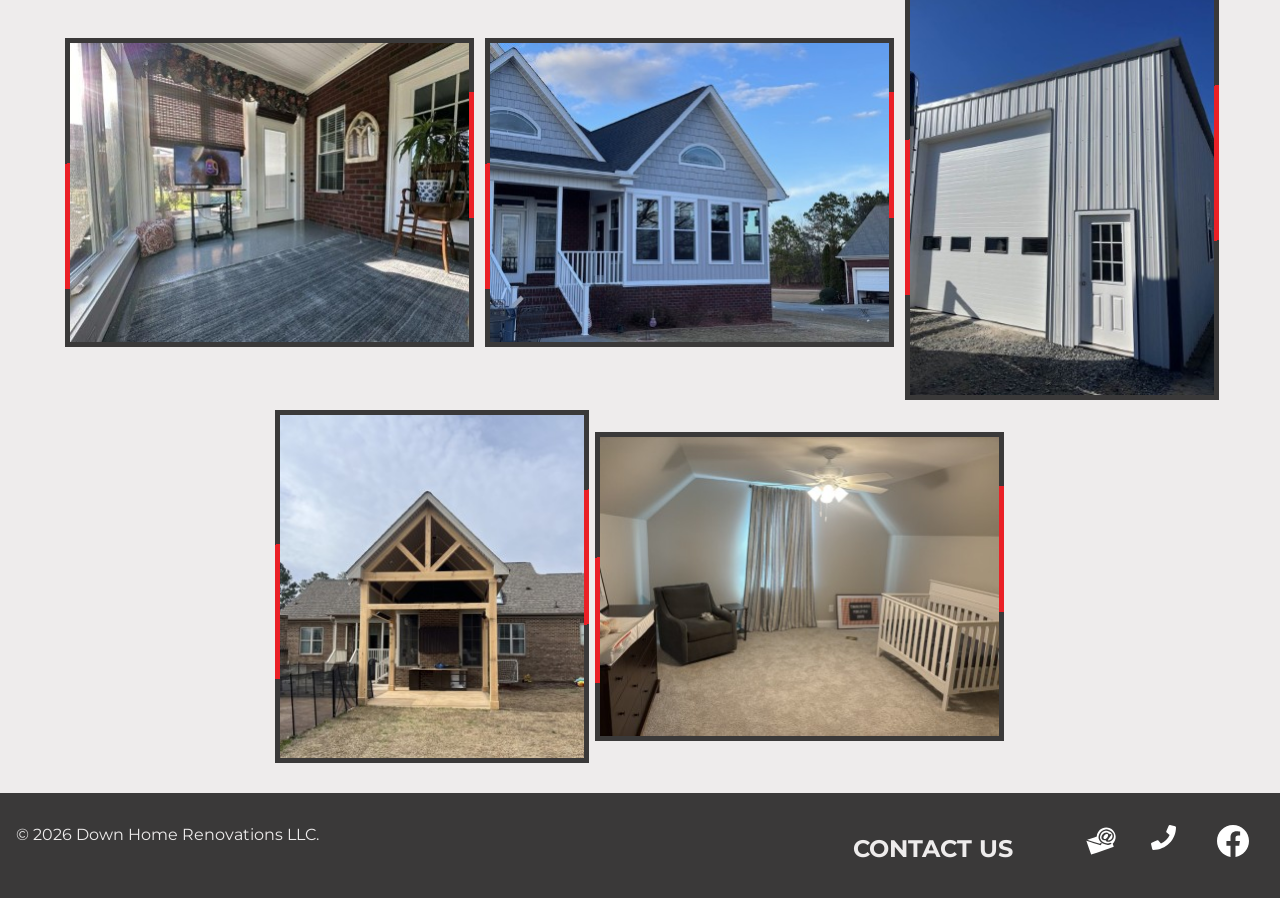
==== commit 2148c9cd: "new projects added 2 new projects" ====
--- a/index.html
+++ b/index.html
@@ -128,6 +128,13 @@
         <div class="gallery-item nobg">
           "<img class="nobg"  src="img/projects/projects.svg" alt="Header Image">
         </div>
+                          <div class="gallery-item">
+            <a href="p-screenporch.html"><img src="img/projects/screenporch/IMG_4459-fp.jpg" alt="Covered Porch"></a>
+        </div>
+                          <div class="gallery-item">
+            <a href="p-deckremodel3.html"><img src="img/projects/deckremodel3\IMG_4524-fp.jpg" alt="Covered Porch"></a>
+        </div>
+
         <div class="gallery-item">
           <a href="p-deckremodel.html"><img src="img/projects/fp-imgs/deck-thumb.jpg" alt="Deck Remodel"></a>
         </div>
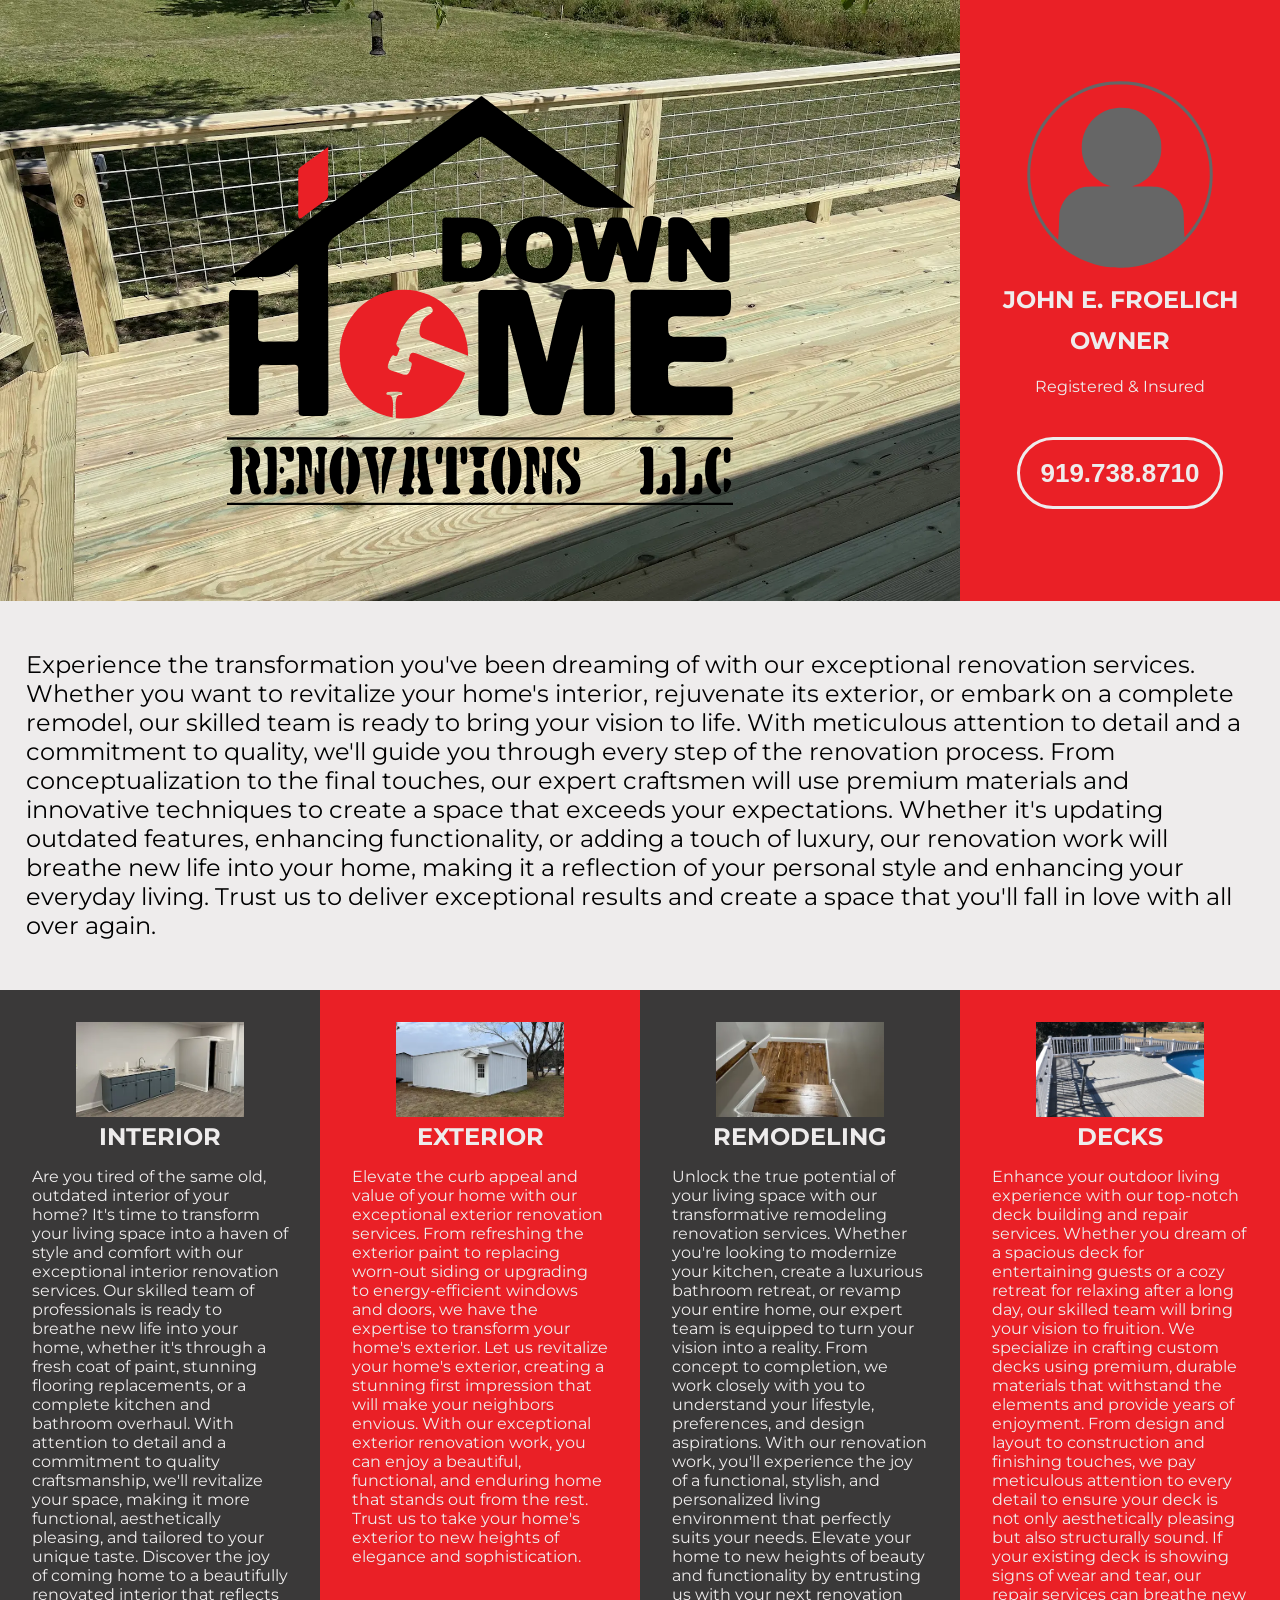
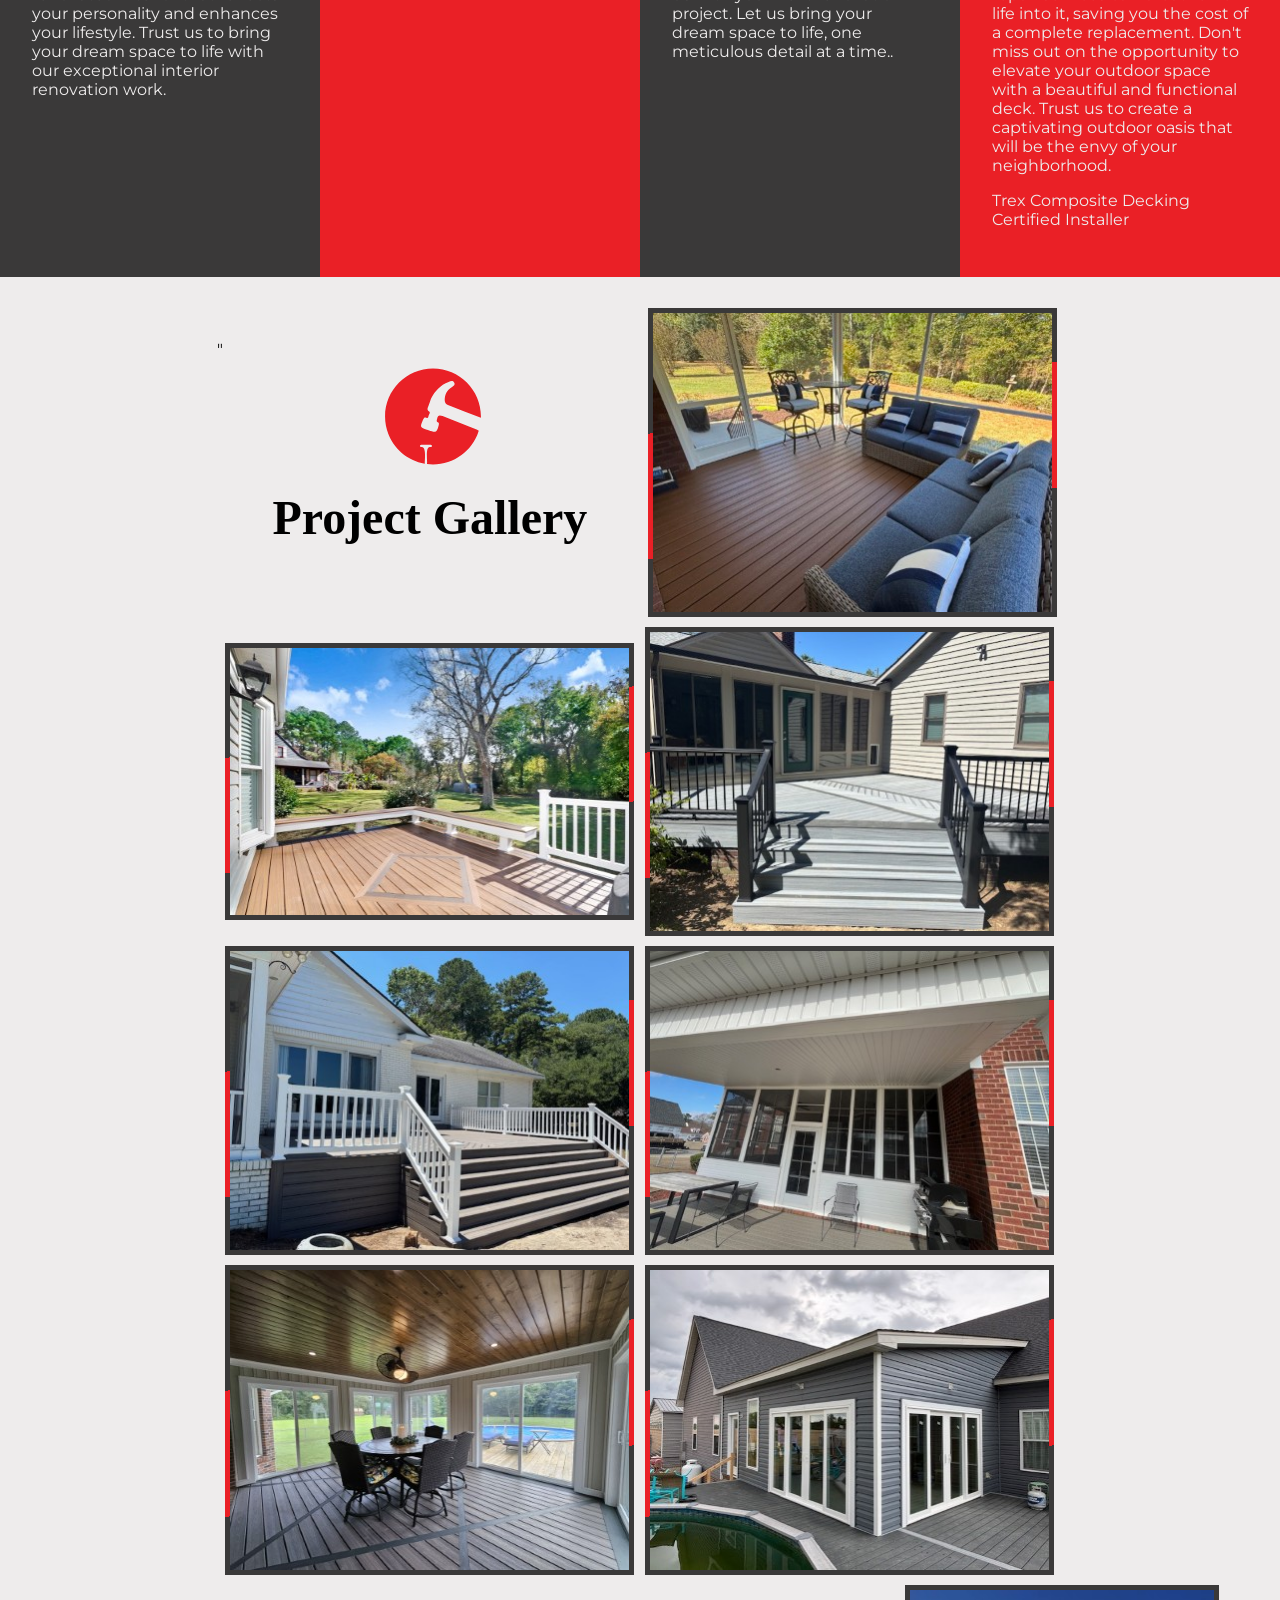
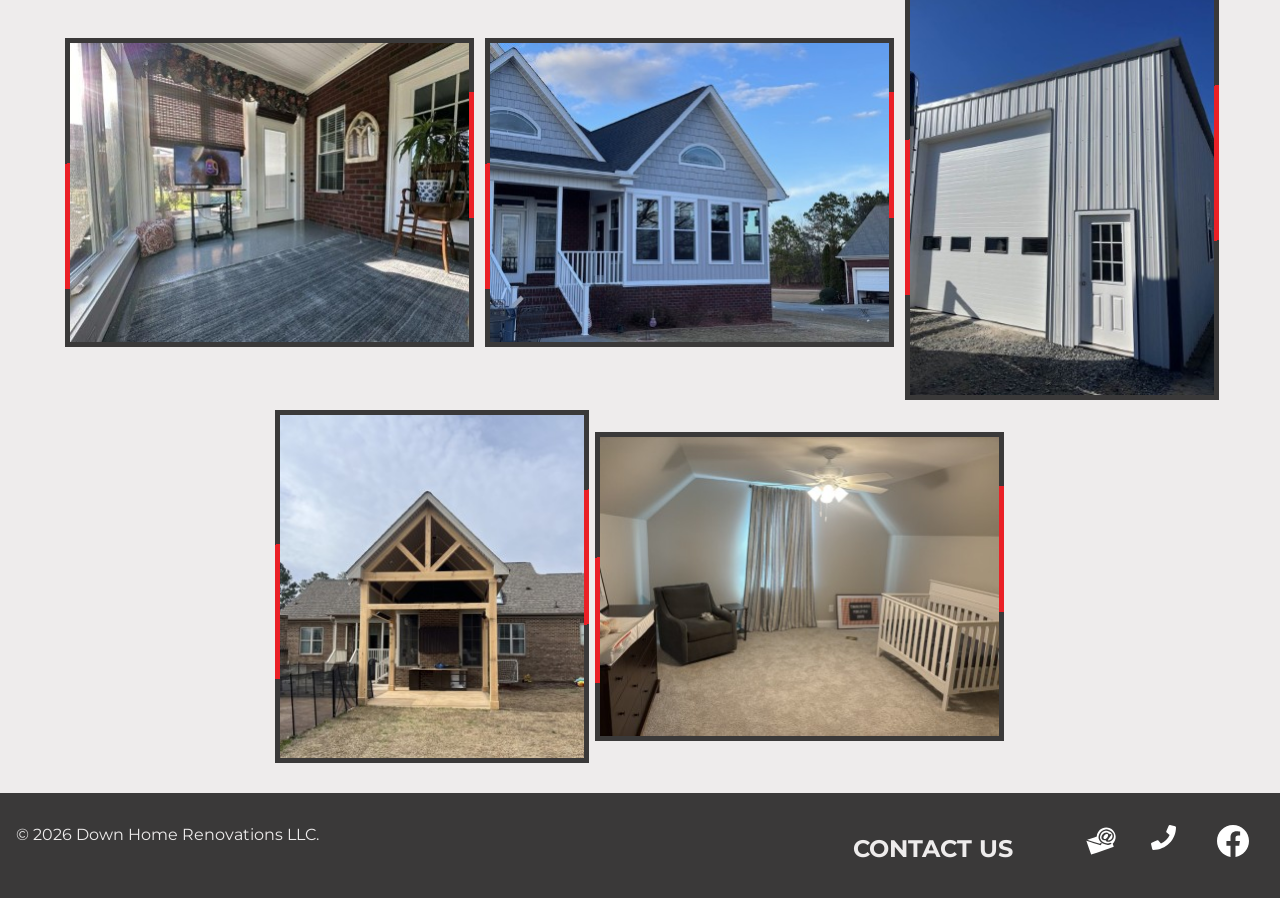
==== commit f248e663: "bayleaf bayleaf project" ====
--- a/index.html
+++ b/index.html
@@ -132,7 +132,7 @@
             <a href="p-screenporch.html"><img src="img/projects/screenporch/IMG_4459-fp.jpg" alt="Covered Porch"></a>
         </div>
                           <div class="gallery-item">
-            <a href="p-deckremodel3.html"><img src="img/projects/deckremodel3\IMG_4524-fp.jpg" alt="Covered Porch"></a>
+            <a href="p-320Bayleaf.html"><img src="img/projects/320Bayleaf/Deck-5-fp.jpg" alt="Covered Porch"></a>
         </div>
 
         <div class="gallery-item">
